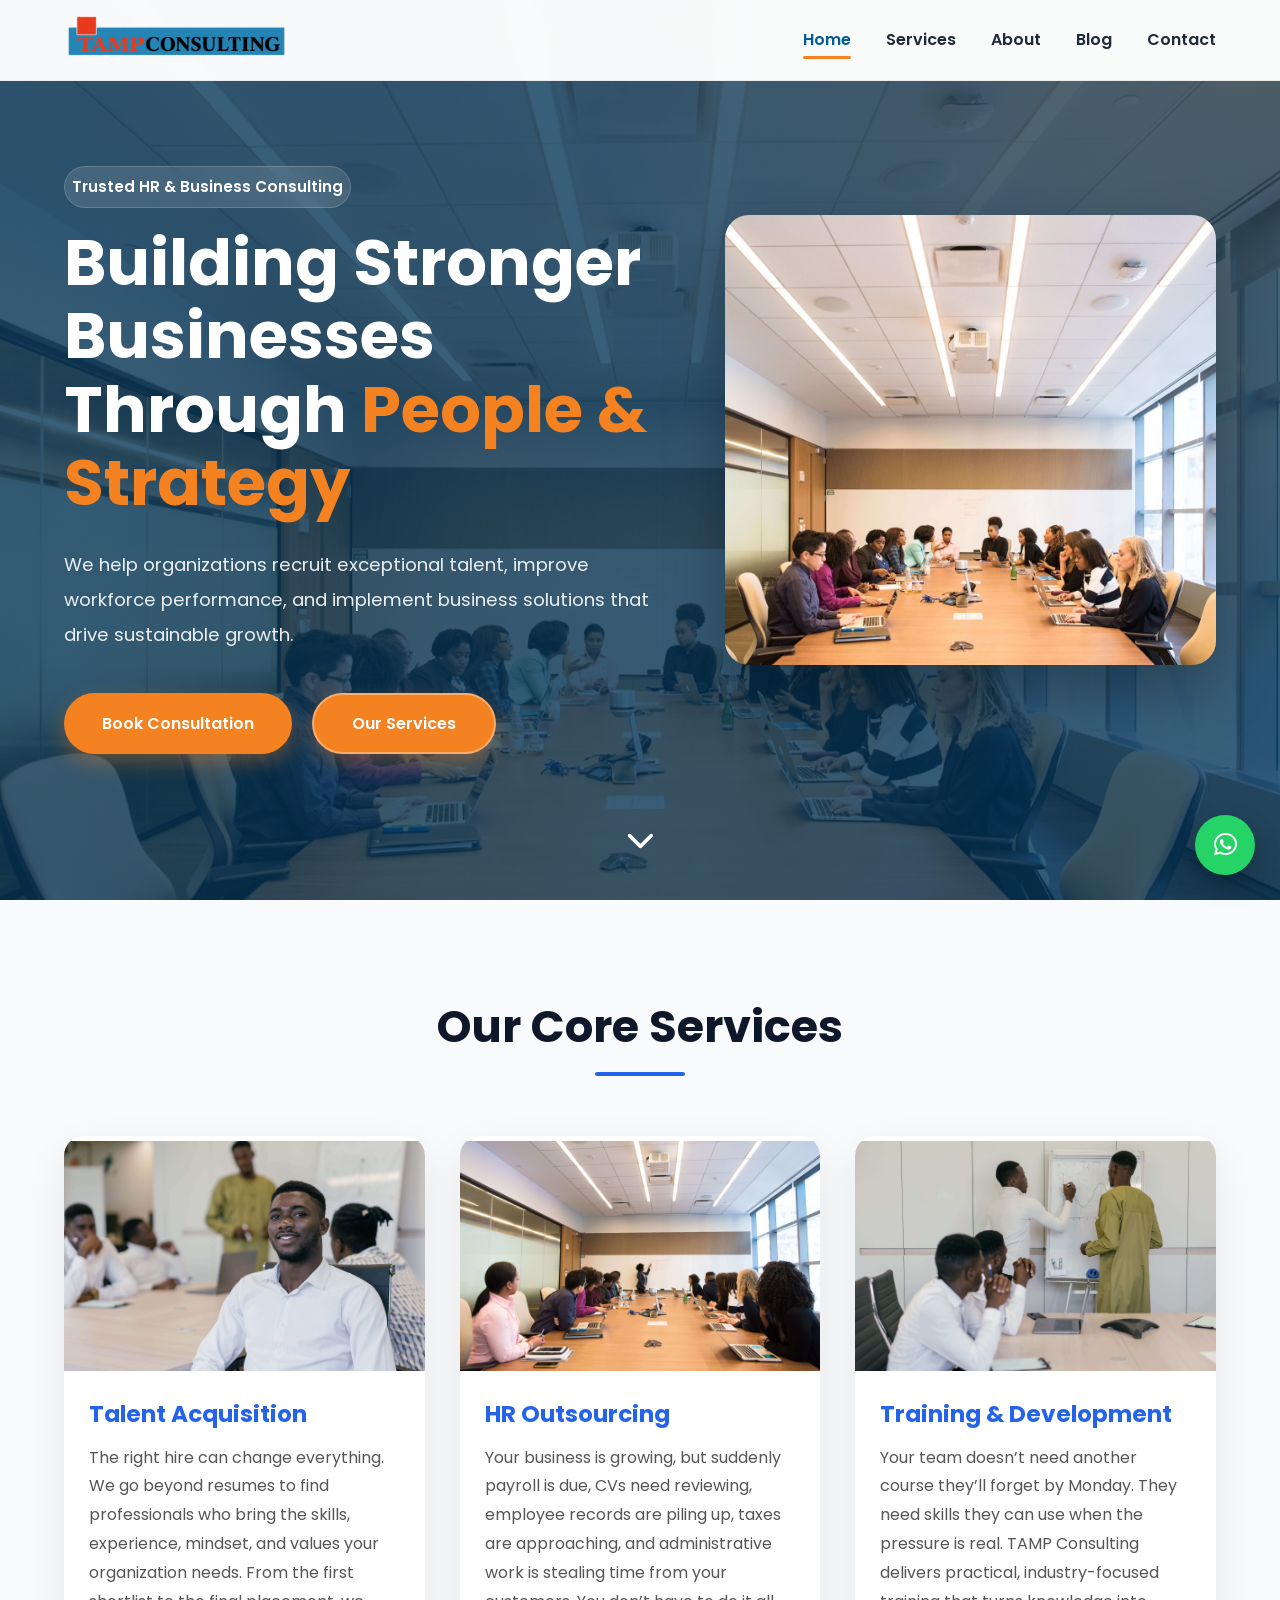
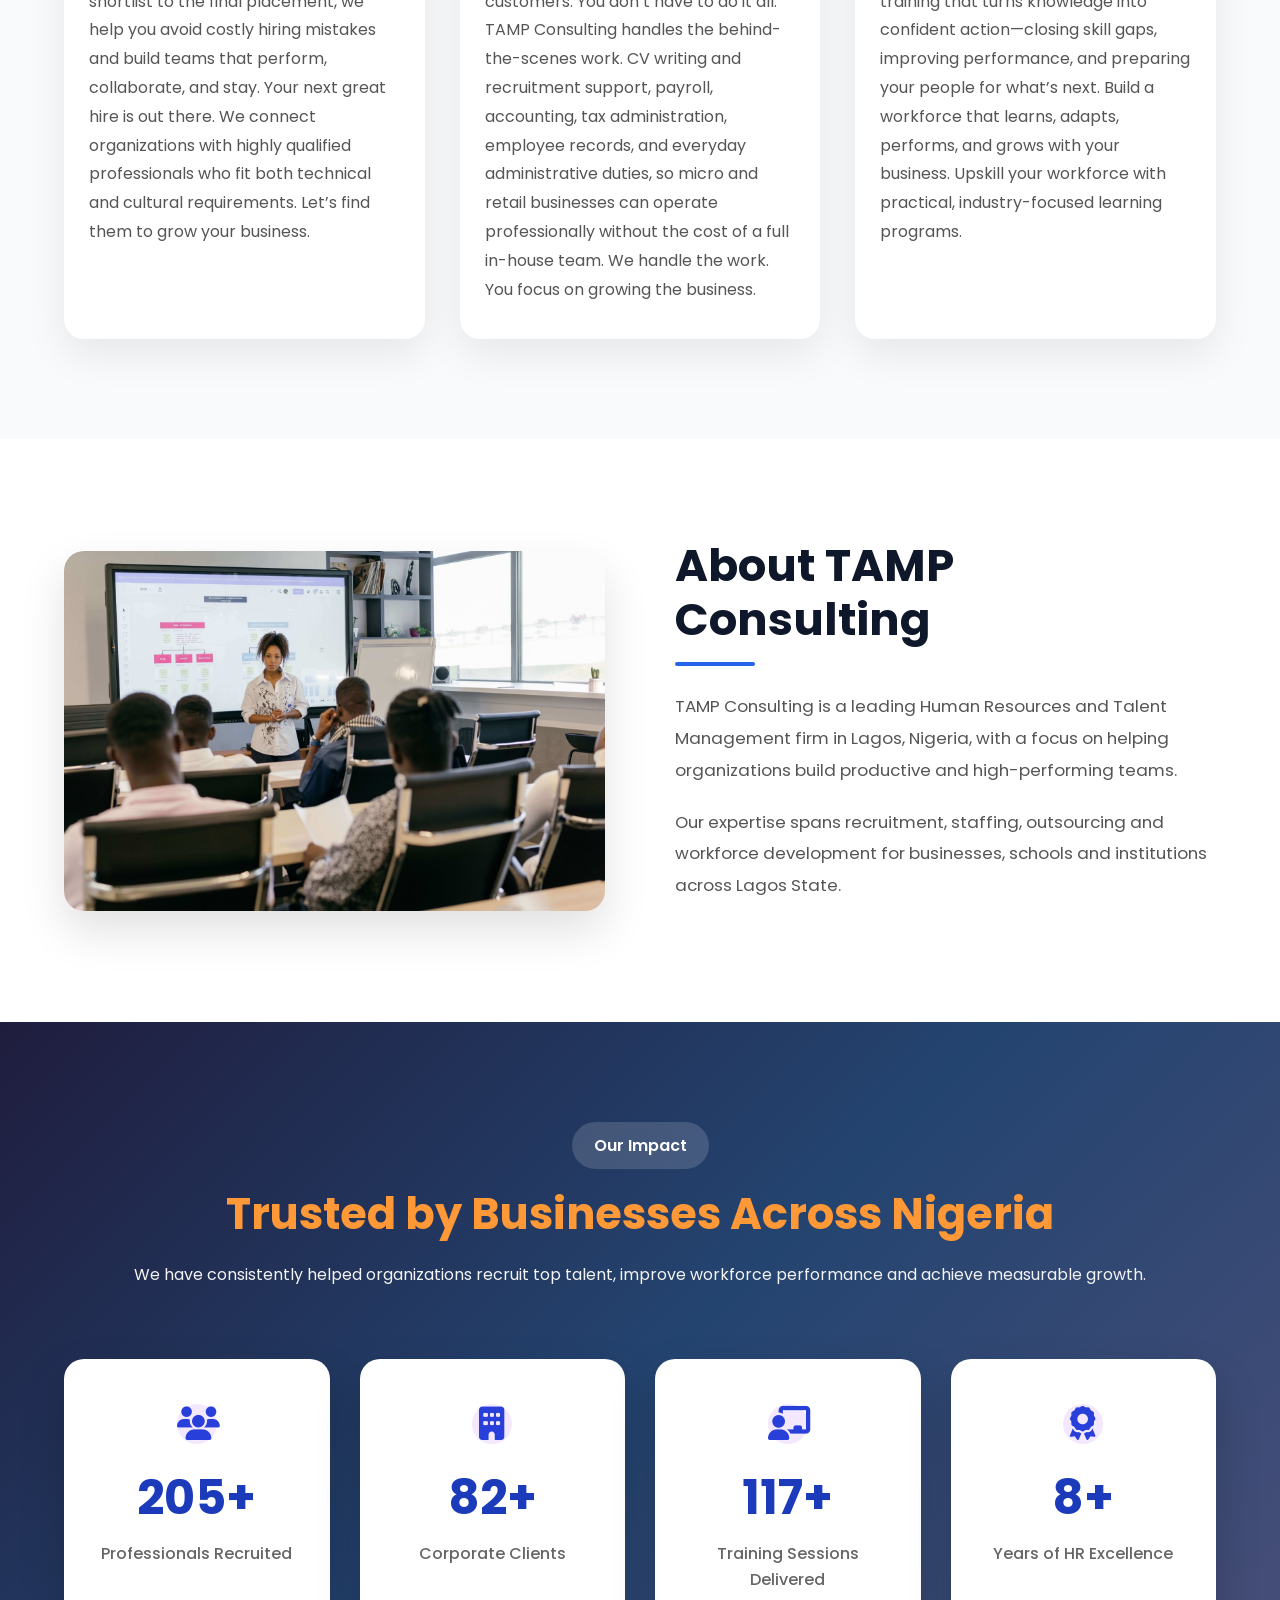
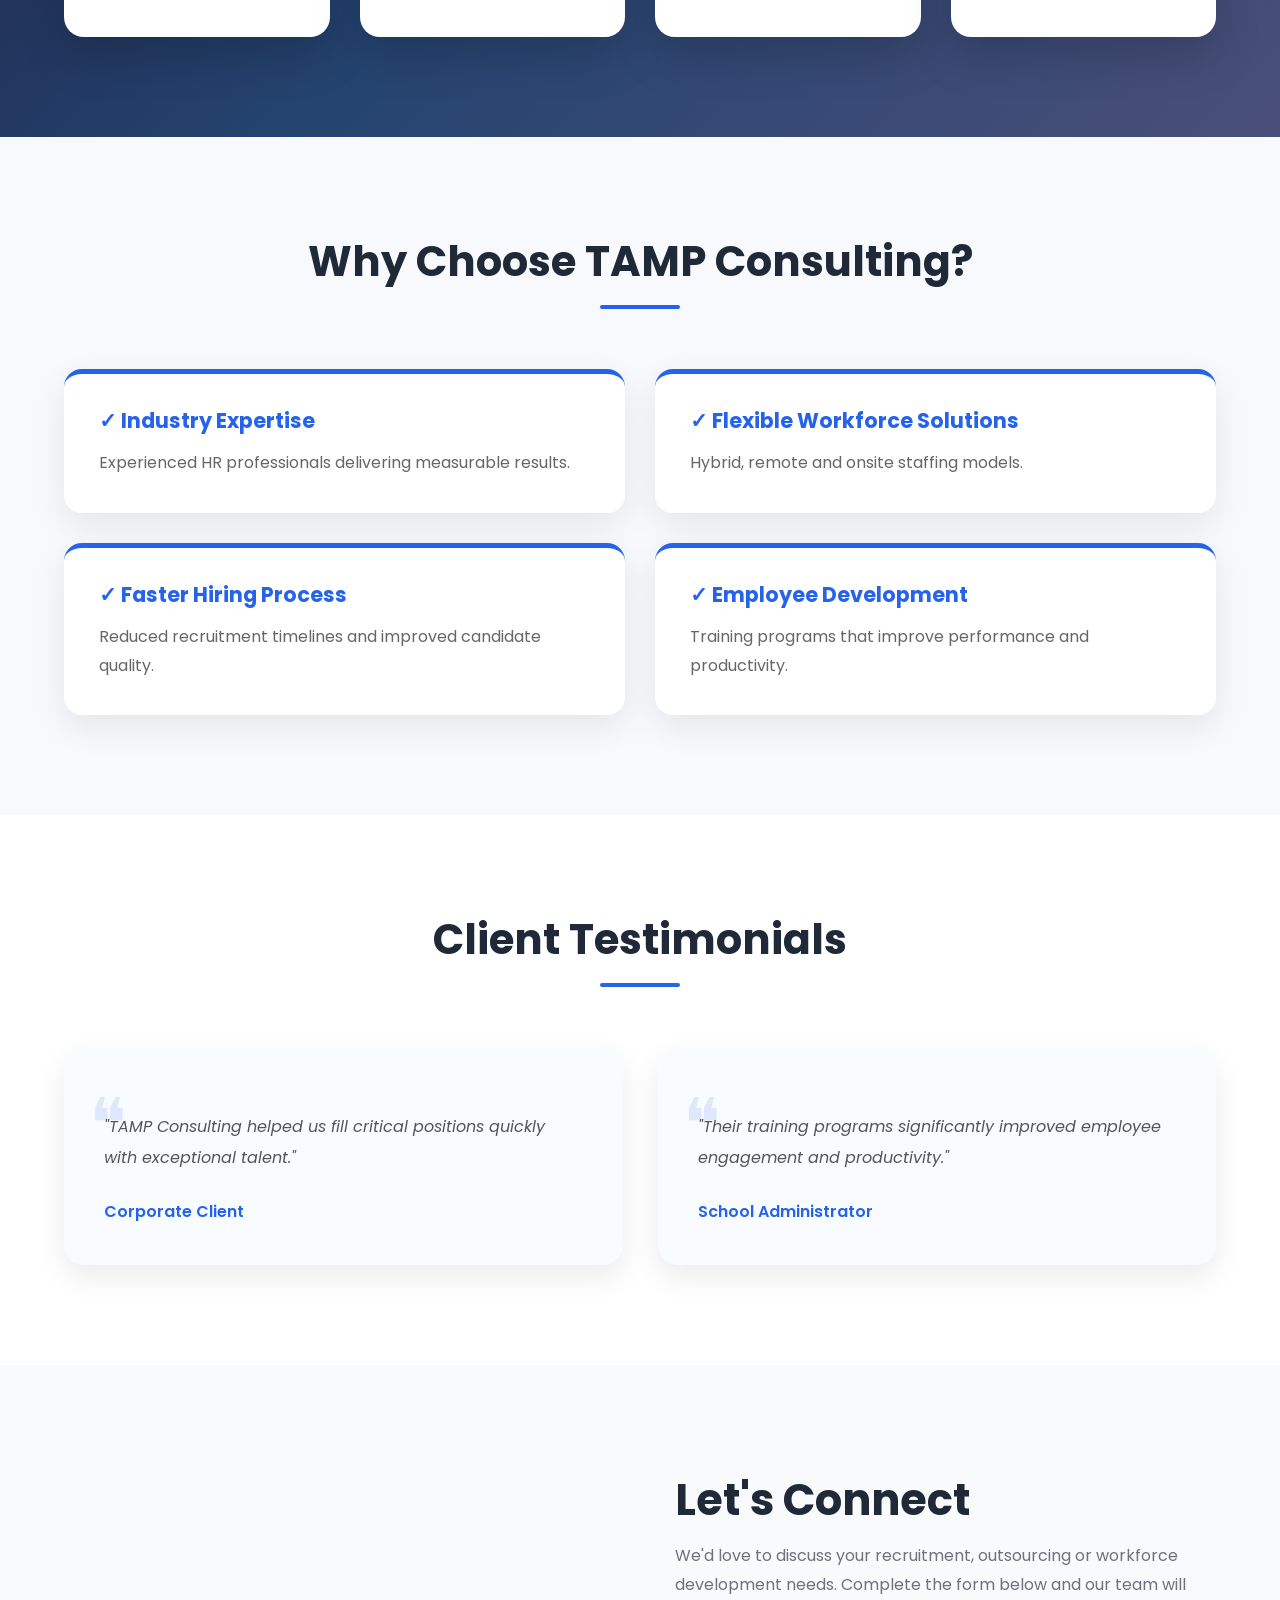
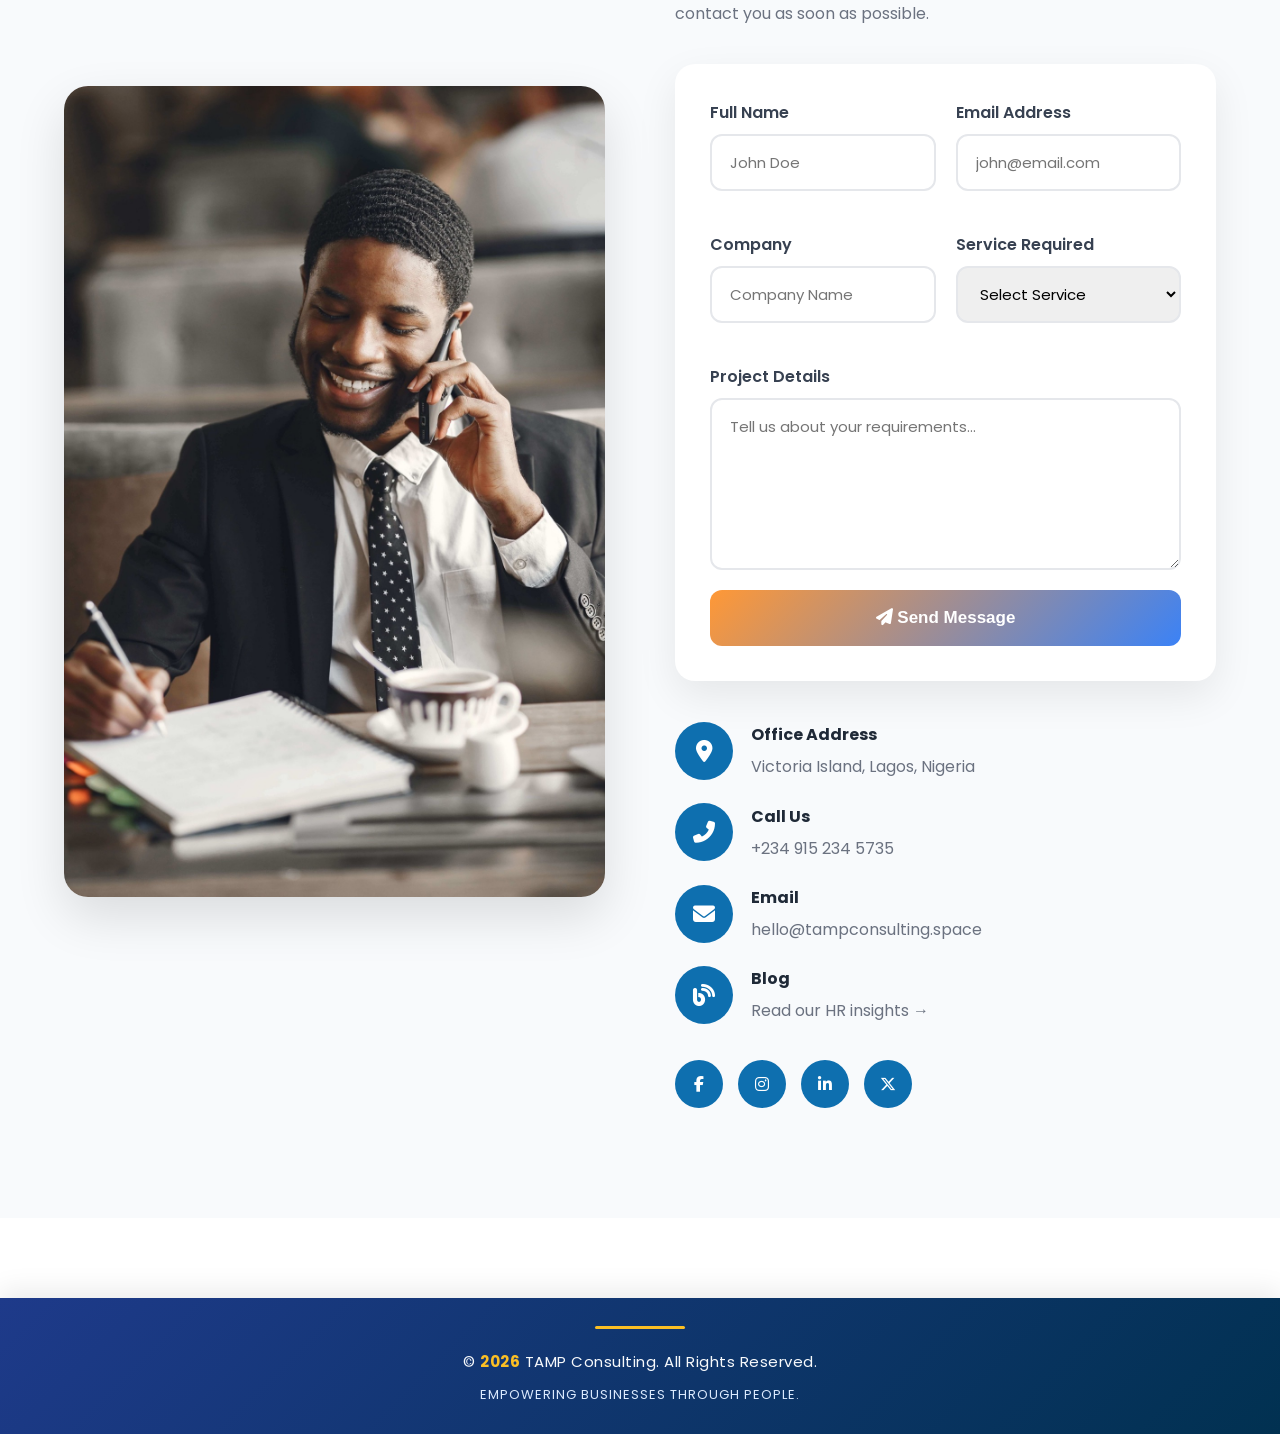
==== public/index.html @ 99672580 "security: isolate production assets" ====
<!DOCTYPE html>
<html lang="en">

<head>
<meta charset="UTF-8">
<meta name="viewport" content="width=device-width, initial-scale=1.0">


 <!-- Primary SEO -->
    <title>TAMP Consulting | Human Resource Development Company in Lagos</title>

    <meta name="description"
          content="TAMP Consulting is a human resource development company in Ikeja, victoria Island, Lagos, Nigeria, offering recruitment, outsourcing, learning, training and workforce development services.">

    <meta name="keywords"
          content="TAMP Consulting, human resources, human capital, recruitment in lagos, Nigeria, workforce training, staffing, personnel training, human resource business partner">

    <meta name="author" content="TAMP Consulting">

    <meta name="robots" content="index, follow">

    <!-- Open Graph -->
    <meta property="og:title"
          content="TAMP CONSULTING">

    <meta property="og:description"
          content="TAMP CONSULTING | Recruitment .Outsourcing .Training/Development">

    <meta property="og:image"
          content="https://tampconsulting.space/images/og-image.png">

    <meta property="og:type"
          content="website">

    <meta property="og:url"
          content="https://www.tampconsulting.space/">

    <meta property="og:locale"
          content="en_NG">

    <!-- Twitter -->
    <meta name="twitter:card"
          content="summary_large_image">

    <meta name="twitter:title"
          content="TAMP CONSULTING">

    <meta name="twitter:description"
          content="TAMP CONSULTING | Recruitment .Outsourcing .Training/Development">

    <meta name="twitter:image"
          content="images/og-image.png">


    <!-- ===========================
         Google Fonts
    ============================ -->

    <link rel="preconnect" href="https://fonts.googleapis.com">

    <link rel="preconnect" href="https://fonts.gstatic.com" crossorigin>

    <link href="https://fonts.googleapis.com/css2?family=Inter:wght@300;400;500;600;700&family=Poppins:wght@500;600;700;800&display=swap"
        rel="stylesheet">

 <!-- Theme Color -->
    <meta name="theme-color" content="#35b2e8">

    <!-- Canonical -->
    <link rel="canonical" href="https://www.tampconsulting.space/">

    <link

rel="manifest"

href="site.webmanifest">

    <!-- Favicon -->
<link rel="icon" type="image/png" sizes="32x32" href="images/favicon-32.png">
<link rel="icon" type="image/png" sizes="16x16" href="images/favicon-16.png">
<link rel="apple-touch-icon" sizes="180x180" href="images/apple-touch-icon.png">

<link rel="stylesheet"
href="https://cdnjs.cloudflare.com/ajax/libs/font-awesome/6.7.2/css/all.min.css">

<link rel="stylesheet" href="css/hero.css">
<link rel="stylesheet" href="css/about.css">
<link rel="stylesheet" href="css/services.css">
<link rel="stylesheet" href="css/stats.css">
<link rel="stylesheet" href="css/why.css">
<link rel="stylesheet" href="css/whatsaap.css">
<link rel="stylesheet" href="css/contact.css">
<link rel="stylesheet" href="css/footer.css">
<link rel="stylesheet" href="css/navbar.css">
<link rel="stylesheet" href="css/header.css">
<link rel="stylesheet" href="css/style.css">
<link rel="stylesheet" href="css/testimonials.css">



<style>
  .logo a { display:inline-flex; align-items:center; }
  .logo a img { width:225px; height:76px; max-width:100%; object-fit:contain; object-position:center; display:block; }
  @media (max-width:760px) { .logo a img { width:190px; height:64px; } }
</style>
</head>

<body>

<!-- HEADER -->
<header>

    <div class="container nav">

        <div class="logo">
            <a href="/">
                <img src="images/logo.png" alt="TAMP Consulting logo">
           </a>
        
        </div>

        <ul class="nav-links" id="primary-navigation">

            <li><a href="#home" class="active">Home</a></li>

            <li><a href="#services">Services</a></li>

            <li><a href="#about">About</a></li>

           <li><a href="blog.html">Blog</a></li>

            <li><a href="#contact">Contact</a></li>

            

        </ul>

       <button
    class="menu-toggle"
    type="button"
    aria-label="Open navigation menu"
    aria-expanded="false"
    aria-controls="primary-navigation">

    <i class="fas fa-bars"></i>

</button>

    </div>

</header>

<!-- HERO -->
<section class="hero" id="home">

    <div class="hero-container">

        <div class="hero-content">

            <span class="hero-tag">
                Trusted HR & Business Consulting
            </span>

            <h1>

                Building Stronger Businesses Through
                <span>People & Strategy</span>

            </h1>

            <p>

                We help organizations recruit exceptional talent,
                improve workforce performance, and implement business
                solutions that drive sustainable growth.

            </p>

            <div class="hero-buttons">

                <a href="#contact" class="btn hero-primary">

                    Book Consultation

                </a>

                <a href="#services" class="btn hero-secondary">

                    Our Services

                </a>

            </div>

        </div>

        <div class="hero-image">

           <img src="images/hero.jpg"
     width="600"
     height="450"
     alt="Business Consulting"
     loading="eager"
     fetchpriority="high"
     decoding="async">
        </div>

    </div>

    <div class="hero-scroll">

        <i class="fas fa-chevron-down"></i>

    </div>

</section>


<!-- SERVICES -->
<section class="services" id="services">

    <div class="container">

        <h2>Our Core Services</h2>

        <div class="service-grid">

            <div class="card">
                <img src="images/recruitment.jpg" 
                        width="600"
                        height="450"
                        alt=""
                        loading="lazy"
                        decoding="async">
                <h3>Talent Acquisition</h3>
                <p>
                    The right hire can change everything. We go beyond resumes 
                    to find professionals who bring the skills, experience, mindset, 
                    and values your organization needs. From the first shortlist to the 
                    final placement, we help you avoid costly hiring mistakes and 
                    build teams that perform, collaborate, and stay. Your next great hire 
                    is out there. We connect organizations with highly qualified professionals who fit both
                    technical and cultural requirements. Let’s find them to grow your business. 
                </p>
            </div>

            <div class="card">
                <img src="images/outsourcing.jpg"
                        width="600"
                        height="450"
                        alt=""
                        loading="lazy"
                        decoding="async">
                <h3>HR Outsourcing</h3>
                <p>
                    Your business is growing, but suddenly payroll is due, 
                    CVs need reviewing, employee records are piling up, 
                    taxes are approaching, and administrative work is stealing time 
                    from your customers. You don’t have to do it all.
                    
                    <br> TAMP Consulting handles the behind-the-scenes work.
                    CV writing and recruitment support, payroll, accounting, tax administration,
                    employee records, and everyday administrative duties, 
                    so micro and retail businesses can operate professionally 
                    without the cost of a full in-house team. We handle the work. 
                    You focus on growing the business. </br>
                </p>
            </div>

            <div class="card">
                <img src="images/training.jpg"
                          width="600"
                          height="450"
                          alt=""
                          loading="lazy"
                          decoding="async">
                <h3>Training & Development</h3>
                <p>
                    Your team doesn’t need another course they’ll forget by Monday. 
                    They need skills they can use when the pressure is real. 
                    TAMP Consulting delivers practical, industry-focused training 
                    that turns knowledge into confident action—closing skill gaps, 
                    improving performance, and preparing your people for what’s next. 
                    Build a workforce that learns, adapts, performs, and grows with your business.
                    Upskill your workforce with practical, industry-focused learning programs.
                </p>
            </div>

        </div>

    </div>

</section>

<!-- ABOUT -->
<section class="about" id="about">

    <div class="container about-grid">

        <div>
            <img src="images/about.jpg"
                 alt=""
                 loading="lazy"
                 decoding="async">
        </div>

        <div>

            <h2>About TAMP Consulting</h2>

            <p>
                
                TAMP Consulting is a leading Human Resources
                and Talent Management firm in Lagos, Nigeria, 
                with a focus on helping organizations build productive
                and high-performing teams.
            </p>

            <p>
                Our expertise spans recruitment, staffing,
                outsourcing and workforce development for
                businesses, schools and institutions across Lagos State.
            </p>

        </div>

    </div>

</section>


<!-- ==========================
        STATISTICS
========================== -->
<section class="stats" id="stats">

    <div class="container">

        <div class="section-heading">

            <span class="section-tag">
                Our Impact
            </span>

            <h2>
                Trusted by Businesses Across Nigeria
            </h2>

            <p>
                We have consistently helped organizations
                recruit top talent, improve workforce
                performance and achieve measurable growth.
            </p>

        </div>

        <div class="stats-grid">

            <div class="stat-card">

                <i class="fas fa-users"></i>

                <h2>
                    <span class="counter" data-target="500">0</span>+
                </h2>

                <p>Professionals Recruited</p>

            </div>

            <div class="stat-card">

                <i class="fas fa-building"></i>

                <h2>
                    <span class="counter" data-target="120">0</span>+
                </h2>

                <p>Corporate Clients</p>

            </div>

            <div class="stat-card">

                <i class="fas fa-chalkboard-teacher"></i>

                <h2>
                    <span class="counter" data-target="250">0</span>+
                </h2>

                <p>Training Sessions Delivered</p>

            </div>

            <div class="stat-card">

                <i class="fas fa-award"></i>

                <h2>
                    <span class="counter" data-target="8">0</span>+
                </h2>

                <p>Years of HR Excellence</p>

            </div>

        </div>

    </div>

</section>

<!-- WHY CHOOSE US -->
<section class="features">

    <div class="container">

        <h2>Why Choose TAMP Consulting?</h2>

        <div class="feature-grid">

            <div>
                <h3>✓ Industry Expertise</h3>
                <p>Experienced HR professionals delivering measurable results.</p>
            </div>

            <div>
                <h3>✓ Flexible Workforce Solutions</h3>
                <p>Hybrid, remote and onsite staffing models.</p>
            </div>

            <div>
                <h3>✓ Faster Hiring Process</h3>
                <p>Reduced recruitment timelines and improved candidate quality.</p>
            </div>

            <div>
                <h3>✓ Employee Development</h3>
                <p>Training programs that improve performance and productivity.</p>
            </div>

        </div>

    </div>

</section>

<!-- TESTIMONIALS -->
<section class="testimonials">

    <div class="container">

        <h2>Client Testimonials</h2>

        <div class="testimonial-grid">

            <div class="testimonial">
                <p>
                    "TAMP Consulting helped us fill critical
                    positions quickly with exceptional talent."
                </p>
                <strong>Corporate Client</strong>
            </div>

            <div class="testimonial">
                <p>
                    "Their training programs significantly improved
                    employee engagement and productivity."
                </p>
                <strong>School Administrator</strong>
            </div>

        </div>

    </div>

</section>
<!-- ==========================
     CONTACT SECTION
=========================== -->
<section class="contact" id="contact">

    <div class="container contact-grid">

        <!-- Left Image -->
        <div class="contact-image">
            <img src="images/contact.jpg"
                    alt="Contact TAMP Consulting"
                    loading="lazy"
                    decoding="async">
        </div>

        <!-- Right Column -->
        <div class="contact-content">

            <h2>Let's Connect</h2>

            <p class="contact-intro">
                We'd love to discuss your recruitment, outsourcing or workforce
                development needs. Complete the form below and our team will
                contact you as soon as possible.
            </p>

            <!-- Contact Form -->
            <div class="contact-form">

                <form id="form"
                      action="https://api.web3forms.com/submit"
                      method="POST">

                    <!-- Web3Forms Access Key -->
                    <input
                        type="hidden"
                        name="access_key"
                        value="d3d05467-2c96-496f-b85d-31e59aa114d7">

                    <input
                        type="hidden"
                        name="subject"
                        value="New Website Enquiry - TAMP Consulting">

                    <input
                        type="hidden"
                        name="from_name"
                        value="TAMP Consulting Website">

                    <!-- Row 1 -->
                    <div class="form-row">

                        <div class="form-group">
                            <label>Full Name</label>

                            <input
                                type="text"
                                name="name"
                                placeholder="John Doe"
                                required>
                        </div>

                        <div class="form-group">
                            <label>Email Address</label>

                            <input
                                type="email"
                                name="email"
                                placeholder="john@email.com"
                                required>
                        </div>

                    </div>

                    <!-- Row 2 -->
                    <div class="form-row">

                        <div class="form-group">
                            <label>Company</label>

                            <input
                                type="text"
                                name="company"
                                placeholder="Company Name">
                        </div>

                        <div class="form-group">

                            <label>Service Required</label>

                            <select
                                name="service"
                                required>

                                <option value="">Select Service</option>

                                <option value="Recruitment">
                                    Recruitment
                                </option>

                                <option value="HR Outsourcing">
                                    HR Outsourcing
                                </option>

                                <option value="Training & Development">
                                    Training & Development
                                </option>

                            </select>

                        </div>

                    </div>

                    <!-- Message -->

                    <div class="form-group">

                        <label>Project Details</label>

                        <textarea
                            name="message"
                            rows="6"
                            placeholder="Tell us about your requirements..."
                            required></textarea>

                    </div>

                    <button
                        class="contact-btn"
                        type="submit">

                        <i class="fas fa-paper-plane"></i>

                        Send Message

                    </button>

                </form>

            </div>

            <!-- Contact Details -->

            <div class="contact-details">

                <div class="contact-item">

                    <div class="contact-icon">
                        <i class="fas fa-map-marker-alt"></i>
                    </div>

                    <div class="contact-text">

                        <h4>Office Address</h4>

                        <p>Victoria Island, Lagos, Nigeria</p>

                    </div>

                </div>

                <div class="contact-item">

                    <div class="contact-icon">
                        <i class="fas fa-phone-alt"></i>
                    </div>

                    <div class="contact-text">

                        <h4>Call Us</h4>

                        <a href="tel:+2349152345735">
                            +234 915 234 5735
                        </a>

                    </div>

                </div>

                <div class="contact-item">

                    <div class="contact-icon">
                        <i class="fas fa-envelope"></i>
                    </div>

                    <div class="contact-text">

                        <h4>Email</h4>

                        <a href="mailto:hello@tampconsulting.space">
                            hello@tampconsulting.space
                        </a>

                    </div>

                </div>

                 <div class="contact-item">
    <div class="contact-icon">
        <i class="fas fa-blog"></i>
    </div>

    <div class="contact-text">
        <h4>Blog</h4>

       <a href="blog.html">
            Read our HR insights →
        </a>
    </div>
</div>
                 

            <!-- Social Icons -->

            <div class="footer-social">

                <a href="https://facebook.com/tampconsulting"
                target="_blank"
                rel="noopener">
                    <i class="fab fa-facebook-f"></i></a>

               <a href="https://instagram.com/tamp_consults"
                target="_blank"
                rel="noopener">
                    <i class="fab fa-instagram"></i></a>

                <a href="https://linkedin.com/company/tampconsulting"
                target="_blank"
                rel="noopener">
                    <i class="fab fa-linkedin-in"></i></a>

                <a href="https://x.com/tampconsulting"
                target="_blank"
                rel="noopener">
                    <i class="fab fa-x-twitter"></i></a>


            </div>
        </div>
     </div>

</div>
    

</section>



<!--=========================================
        BACK TO TOP BUTTON
==========================================-->

<button
    id="backToTop"
    class="back-to-top"
    aria-label="Back to Top"
>

    <i class="fas fa-arrow-up"></i>

</button>


    <!--=========================================
        FLOATING WHATSAPP BUTTON
==========================================-->

<a
    href="https://wa.me/2349152345735?text=Hello%20TAMP%20Consulting,%20I'm%20interested%20in%20your%20services."
    class="whatsapp-float"
    target="_blank"
    aria-label="Chat with TAMP Consulting on WhatsApp"
>

    <span class="whatsapp-tooltip">

        Chat with us

    </span>

    <i class="fab fa-whatsapp"></i>

</a>
<footer>

    <div class="footer-divider"></div>

    <p>© <span id="currentYear"></span> TAMP Consulting. All Rights Reserved.</p>

    <small>
        Empowering Businesses Through People.
    </small>

</footer>

 <!-- ===========================
         JavaScript
    ============================ -->

    <script src="script.js"></script>

</body>
</html>
---- public/css/hero.css ----
/*====================================================
                    HERO SECTION
====================================================*/

.hero{

    position:relative;

    min-height:100vh;

    display:flex;

    align-items:center;

    justify-content:center;

    overflow:hidden;

    padding-top:80px;

    background:
        linear-gradient(
            rgba(0,50,85,.78),
            rgba(0,50,85,.78)
        ),
        url("../images/hero.jpg");

    background-size:cover;

    background-position:center;

    background-repeat:no-repeat;

}


/* Dark Overlay */

.hero::before{

    content:"";

    position:absolute;

    inset:0;

    background:
        radial-gradient(
            circle at top right,
            rgba(245,130,32,.18),
            transparent 45%
        );

}


/*====================================================
                HERO CONTAINER
====================================================*/

.hero-container{

    width:min(1200px,90%);

    margin:auto;

    display:grid;

    grid-template-columns:1.1fr .9fr;

    align-items:center;

    gap:60px;

    position:relative;

    z-index:2;

}


/*====================================================
                HERO CONTENT
====================================================*/

.hero-content{

    color:white;

}

.hero-tag{

    display:inline-flex;

    align-items:center;

    gap:10px;

    background:rgba(255,255,255,.12);

    border:1px solid rgba(255,255,255,.18);

    backdrop-filter:blur(10px);

    color:#ffffff;

    padding:7px;

    margin-top: 40px;

    border-radius:40px;

    font-size:.95rem;

    font-weight:600;

    margin-bottom:18px;

}


.hero h1{

    font-size:4rem;

    line-height:1.15;

    color:white;

    margin-bottom:28px;

}


.hero h1 span{

    color:var(--secondary);

}


.hero p{

    font-size:1.15rem;

    color:rgba(255,255,255,.90);

    max-width:620px;

    margin-bottom:40px;

    line-height:1.9;

}


/*====================================================
                HERO BUTTONS
====================================================*/

.hero-buttons{

    display:flex;

    gap:20px;

    flex-wrap:wrap;

}


.hero-primary{

    background:var(--secondary);

    color:white;

}


.hero-primary:hover{

    background:#ff9836;

}


.hero-secondary{

    background:transparent;

    color:white;

    border:2px solid rgba(255,255,255,.35);

}


.hero-secondary:hover{

    background:white;

    color:var(--primary);

}


/*====================================================
                HERO IMAGE
====================================================*/

.hero-image{

    display:flex;

    justify-content:center;

    align-items:center;

}


.hero-image img{

    width:100%;

    max-width:560px;

    aspect-ratio:4 / 3;

    object-fit:cover;

    object-position:center;

    border-radius:24px;

    box-shadow:
        0 25px 60px rgba(0,0,0,.30);

    animation:heroFloat 5s ease-in-out infinite;
}


/*====================================================
                SCROLL INDICATOR
====================================================*/

.hero-scroll{

    position:absolute;

    left:50%;

    bottom:35px;

    transform:translateX(-50%);

    color:white;

    font-size:1.8rem;

    animation:scrollBounce 2s infinite;

}


/*====================================================
                ANIMATIONS
====================================================*/

@keyframes heroFloat{

    0%{

        transform:translateY(0);

    }

    50%{

        transform:translateY(-12px);

    }

    100%{

        transform:translateY(0);

    }

}


@keyframes scrollBounce{

    0%,100%{

        transform:translate(-50%,0);

    }

    50%{

        transform:translate(-50%,10px);

    }

}

/*====================================================
                TABLET
====================================================*/

@media(max-width:992px){

.hero-container{

    grid-template-columns:1fr;

    text-align:center;

}

.hero p{

    margin-inline:auto;

}

.hero-buttons{

    justify-content:center;

}

.hero-image{

    margin-top:40px;

}

.hero h1{

    font-size:3rem;

}

}


/*====================================================
                MOBILE
====================================================*/

@media(max-width:768px){

.hero{

    min-height:90vh;

}

.hero h1{

    font-size:2.3rem;

}

.hero p{

    font-size:1rem;

}

.hero-tag{

    font-size:.85rem;

}

.hero-buttons{

    flex-direction:column;

}

.hero-buttons .btn{

    width:100%;

    justify-content:center;

}

/* MOBILE HERO IMAGE */
    .hero-image{
        width:100%;
        overflow:hidden;
        margin-top:30px;
    }

    .hero-image img{
        width:100%;
        height:auto;
        max-width:none;
        aspect-ratio:auto;
        object-fit:contain;
        object-position:center;
    }
}
---- public/css/about.css ----
/*=========================================
            ABOUT SECTION
=========================================*/

.about{
    padding:100px 0;
    background:#ffffff;
}

.about-grid{

    width:90%;
    max-width:1200px;
    margin:auto;

    display:grid;
    grid-template-columns:1fr 1fr;
    gap:70px;
    align-items:center;

}

/*=========================================
            IMAGE
=========================================*/

.about-grid img{

    width:100%;
    border-radius:20px;

    display:block;

    box-shadow:0 20px 45px rgba(0,0,0,.12);

    transition:.4s ease;

}

.about-grid img:hover{

    transform:scale(1.03);

}

/*=========================================
            TEXT
=========================================*/

.about-grid h2{

    font-size:2.8rem;

    color:#0F172A;

    margin-bottom:25px;

    position:relative;

    line-height:1.2;

}

.about-grid h2::after{

    content:"";

    width:80px;

    height:4px;

    background:#2563EB;

    display:block;

    margin-top:15px;

    border-radius:20px;

}

.about-grid p{

    font-size:1.05rem;

    color:#555;

    line-height:1.9;

    margin-bottom:20px;

}

/*=========================================
            RESPONSIVE
=========================================*/

@media(max-width:900px){

.about-grid{

    grid-template-columns:1fr;

    gap:50px;

    text-align:center;

}

.about-grid h2{

    font-size:2.2rem;

}

.about-grid h2::after{

    margin:15px auto 0;

}

}
---- public/css/services.css ----
/*=========================================
            SERVICES SECTION
=========================================*/

.services{

    padding:100px 0;

    background:#F8FAFC;

}

.services .container{

    width:90%;

    max-width:1200px;

    margin:auto;

}

.services h2{

    text-align:center;

    font-size:2.8rem;

    color:#0F172A;

    margin-bottom:60px;

    position:relative;

}

.services h2::after{

    content:"";

    width:90px;

    height:4px;

    background:#2563EB;

    display:block;

    margin:18px auto 0;

    border-radius:30px;

}

/*=========================================
            GRID
=========================================*/

.service-grid{

    display:grid;

    grid-template-columns:repeat(3,1fr);

    gap:35px;

}

/*=========================================
            CARD
=========================================*/

.card{

    background:#fff;

    border-radius:20px;

    overflow:hidden;

    text-align:left;

    box-shadow:0 15px 40px rgba(0,0,0,.08);

    transition:all .35s ease;

    font-size: .98rem;

}

.card:hover{

    transform:translateY(-12px);

    box-shadow:0 25px 55px rgba(0,0,0,.15);

}

/*=========================================
            IMAGE
=========================================*/

.card img{

    width:100%;

    height:230px;

    object-fit:cover;

    transition:.45s;

}

.card:hover img{

    transform:scale(1.08);

}

/*=========================================
            CONTENT
=========================================*/

.card h3{

    font-size:1.45rem;

    color:#2563EB;

    margin:30px 25px 15px;

}

.card p{

    color:#555;

    line-height:1.8;

    padding:0 25px 35px;

    font-size:1rem;

}

/*=========================================
            HOVER ACCENT
=========================================*/

.card::before{

    content:"";

    display:block;

    width:100%;

    height:5px;

    background:#2563EB;

    transform:scaleX(0);

    transition:.35s;

    transform-origin:left;

}

.card:hover::before{

    transform:scaleX(1);

}

/*=========================================
            RESPONSIVE
=========================================*/

@media(max-width:992px){

.service-grid{

grid-template-columns:repeat(2,1fr);

}

}

@media(max-width:768px){

.services{

padding:80px 0;

}

.services h2{

font-size:2.2rem;

margin-bottom:45px;

}

.service-grid{

grid-template-columns:1fr;

gap:30px;

}

.card img{

height:220px;

}

}
---- public/css/stats.css ----
/*=====================================
        STATISTICS
======================================*/

.stats{

    padding:100px 0;

    background:linear-gradient(
        135deg,
        #1f1d3e,
        #244470,
        #4a4f79
    );

}

.stats .section-heading{

    text-align:center;

    color:#ffffff;

    margin-bottom:70px;

}

.stats .section-tag{

    display:inline-block;

    padding:10px 22px;

    background:rgba(255,255,255,.15);

    border-radius:40px;

    font-weight:600;

    color:#fff;

    margin-bottom:20px;

}

.stats h2{

    font-size:2.7rem;

    margin-bottom:20px;

    color:#ff9836;

}

.stats p{

    color:#f3f3f3;

}

.stats-grid{

    display:grid;

    grid-template-columns:repeat(4,1fr);

    gap:30px;

}

.stat-card{

    background:white;

    padding:45px 30px;

    border-radius:20px;

    text-align:center;

    transition:.35s;

    box-shadow:0 20px 45px rgba(0,0,0,.18);

}

.stat-card:hover{

    transform:translateY(-10px);

}

.stat-card i{

    width:40px;

    height:40px;

    line-height:40px;

    border-radius:50%;

    background:#f3e8ff;

    color:#2840d9;

    font-size:34px;

    margin-bottom:25px;

    transition:.35s;

}

.stat-card:hover i{

    background:#533faf;

    color:white;

    transform:rotate(8deg);

}

.stat-card h2{

    font-size:3rem;

    color:#1b3bbb;

    margin-bottom:15px;

    font-weight:700;

}

.stat-card p{

    color:#666;

    font-weight:500;

    line-height:1.6;

}

/* Mobile */

@media(max-width:1000px){

.stats-grid{

grid-template-columns:repeat(2,1fr);

}

}

@media(max-width:650px){

.stats-grid{

grid-template-columns:1fr;

}

.stats h2{

font-size:2rem;

}

}
---- public/css/why.css ----
/*=====================================
        WHY CHOOSE US
=====================================*/

.features{
    padding:100px 0;
    background:#f8f9fc;
}

.features h2{
    text-align:center;
    font-size:2.6rem;
    color:#1f2937;
    margin-bottom:60px;
    position:relative;
}

.features h2::after{
    content:"";
    width:80px;
    height:4px;
    background:#2563eb;
    display:block;
    margin:18px auto 0;
    border-radius:30px;
}

.feature-grid{

    display:grid;
    grid-template-columns:repeat(2,1fr);
    gap:30px;

}

.feature-grid div{

    background:#ffffff;
    padding:35px;
    border-radius:18px;

    box-shadow:0 12px 35px rgba(0,0,0,.08);

    transition:.35s ease;

    border-top:5px solid #2563eb;

}

.feature-grid div:hover{

    transform:translateY(-10px);

    box-shadow:0 18px 40px rgba(37,99,235,.18);

}

.feature-grid h3{

    color:#2563eb;
    font-size:1.3rem;
    margin-bottom:15px;

}

.feature-grid p{

    color:#666;
    line-height:1.8;

}

@media(max-width:768px){

.feature-grid{

grid-template-columns:1fr;

}

.features h2{

font-size:2rem;

}

}
---- public/css/whatsaap.css ----
/* ===========================
   Floating Buttons
=========================== */

.back-to-top,
.whatsapp-float{
    position:fixed;
    width:60px;
    height:60px;
    border-radius:50%;
    display:flex;
    justify-content:center;
    align-items:center;
    text-decoration:none;
    color:#fff;
    font-size:26px;
    box-shadow:0 10px 25px rgba(0,0,0,.25);
    transition:.3s;
    z-index:9999;
}

/* Back To Top */

.back-to-top{
    right:25px;
    bottom:100px;
    border:none;
    cursor:pointer;
    background:#005B96;
    opacity:0;
    visibility:hidden;
}

.back-to-top.show{
    opacity:1;
    visibility:visible;
}

.back-to-top:hover{
    background:#F58220;
    transform:translateY(-5px);
}

/* WhatsApp */

.whatsapp-float{
    right:25px;
    bottom:25px;
    background:#25D366;
}

.whatsapp-float:hover{
    transform:translateY(-5px) scale(1.05);
}

/* Tooltip */

.whatsapp-tooltip{
    position:absolute;
    right:75px;
    background:#111;
    color:#fff;
    padding:8px 14px;
    border-radius:25px;
    font-size:14px;
    white-space:nowrap;
    opacity:0;
    visibility:hidden;
    transition:.3s;
}

.whatsapp-float:hover .whatsapp-tooltip{
    opacity:1;
    visibility:visible;
}
---- public/css/contact.css ----
/*=====================================
        CONTACT SECTION
=====================================*/

.contact{
    padding:110px 0;
    background:#f8fafc;
}

.contact-grid{
    display:grid;
    grid-template-columns:1fr 1fr;
    gap:70px;
    align-items:center;
}

/* IMAGE */

.contact-image img{
    width:100%;
    border-radius:24px;
    box-shadow:0 20px 50px rgba(0,0,0,.12);
}

/* TEXT */

.contact-content h2{
    font-size:2.7rem;
    color:#1f2937;
    margin-bottom:15px;
}

.contact-intro{
    color:#6b7280;
    line-height:1.8;
    margin-bottom:35px;
}

/* FORM */

.contact-form{
    background:#fff;
    padding:35px;
    border-radius:20px;
    box-shadow:0 15px 40px rgba(0,0,0,.08);
}

.form-row{
    display:grid;
    grid-template-columns:1fr 1fr;
    gap:20px;
    margin-bottom:20px;
}

.form-group{
    display:flex;
    flex-direction:column;
    margin-bottom:20px;
}

.form-group label{
    font-weight:600;
    margin-bottom:8px;
    color:#374151;
}

.form-group input,
.form-group textarea,
.form-group select{

    width:100%;
    padding:15px 18px;
    border:2px solid #e5e7eb;
    border-radius:12px;
    font-size:15px;
    transition:.3s;
    font-family:inherit;
}

.form-group textarea{
    resize:vertical;
}

.form-group input:focus,
.form-group textarea:focus,
.form-group select:focus{

    outline:none;
    border-color:#2563eb;
    box-shadow:0 0 0 4px rgba(37,99,235,.10);
}

/* BUTTON */

.contact-btn{

    width:100%;
    padding:18px;
    border:none;
    border-radius:12px;
    background:linear-gradient(135deg,#ff9836,#3b82f6);
    color:#fff;
    font-size:17px;
    font-weight:600;
    cursor:pointer;
    transition:.35s;
}

.contact-btn:hover{

    transform:translateY(-4px);
    box-shadow:0 18px 35px rgba(37,99,235,.30);
}

/* CONTACT DETAILS */

.contact-details{

    margin-top:40px;
}

.contact-item{

    display:flex;
    align-items:center;
    gap:18px;
    margin-bottom:22px;
}

.contact-icon{

    width:58px;
    height:58px;
    background:#0e6faf;
    color:#fff;
    border-radius:50%;
    display:flex;
    justify-content:center;
    align-items:center;
    font-size:22px;
    transition:.35s;
}

.contact-item:hover .contact-icon{

    transform:rotate(10deg) scale(1.08);
    background:#1d4ed8;
}

.contact-text h4{

    margin-bottom:5px;
    color:#1f2937;
}

.contact-text p,
.contact-text a{

    color:#6b7280;
    text-decoration:none;
}

.contact-text a:hover{

    color:#2563eb;
}

/* SOCIAL */

.footer-social{

    display:flex;
    gap:15px;
    margin-top:35px;
}

.footer-social a{

    width:48px;
    height:48px;
    border-radius:50%;
    background:#0e6faf;
    color:#fff;
    display:flex;
    justify-content:center;
    align-items:center;
    transition:.35s;
}

.footer-social a:hover{

    background:#1d4ed8;
    transform:translateY(-6px);
    box-shadow:0 12px 25px rgba(37,99,235,.30);
}

/* MOBILE */

@media(max-width:900px){

.contact-grid{

    grid-template-columns:1fr;
}

.contact-image{

    order:1;
}

.contact-content{

    order:2;
}

.form-row{

    grid-template-columns:1fr;
}

.contact-content h2{

    text-align:center;
    font-size:2.2rem;
}

.contact-intro{

    text-align:center;
}

.footer-social{

    justify-content:center;
}
}
---- public/css/footer.css ----
/*=====================================
            FOOTER
=====================================*/

footer{

    background:linear-gradient(135deg,#1e3a8a,#013151);

    color:#ffffff;

    text-align:center;

    padding:28px 20px;

    margin-top:80px;

    box-shadow:0 -8px 25px rgba(0,0,0,.08);

}

footer p{

    margin:0;

    font-size:15px;

    letter-spacing:.5px;

    color:#f8fafc;

}

footer #currentYear{

    font-weight:700;

    color:#fbbf24;

}

/*=========================
        MOBILE
=========================*/

@media(max-width:768px){

footer{

    padding:22px 15px;

}

footer p{

    font-size:14px;

    line-height:1.8;

}

}

.footer-divider{

    width:90px;

    height:3px;

    background:#fbbf24;

    margin:0 auto 20px;

    border-radius:50px;

}

footer small{

    display:block;

    margin-top:10px;

    color:#dbeafe;

    font-size:13px;

    letter-spacing:1px;

    text-transform:uppercase;

}
---- public/css/navbar.css ----
/*====================================================
NAVIGATION
=====================================================*/

.nav {
    height: 80px;
    display: flex;
    align-items: center;
    justify-content: space-between;
}

/* Logo */

.logo {
    display: flex;
    align-items: center;
    gap: 12px;
}

.logo img {
    width: 55px;
}


/*====================================================
DESKTOP NAVIGATION
=====================================================*/

.nav-links {
    display: flex;
    align-items: center;
    gap: 35px;
    margin: 0;
    padding: 0;
    list-style: none;
}

.nav-links a {
    color: var(--dark);
    font-weight: 600;
    position: relative;
    transition: .3s;
    text-decoration: none;
}

/* Underline Animation */

.nav-links a::after {
    content: "";
    position: absolute;
    left: 0;
    bottom: -8px;
    width: 0;
    height: 3px;
    background: var(--secondary);
    border-radius: 20px;
    transition: .35s;
}

.nav-links a:hover {
    color: var(--primary);
}

.nav-links a:hover::after {
    width: 100%;
}

/* Active Link */

.nav-links a.active {
    color: var(--primary);
}

.nav-links a.active::after {
    width: 100%;
}


/*====================================================
HAMBURGER MENU
=====================================================*/

.menu-toggle {
    display: none;
    cursor: pointer;
    font-size: 1.7rem;
    color: var(--primary);
    z-index: 1100;
    width: 44px;
    height: 44px;
    align-items: center;
    justify-content: center;
}


/*====================================================
MOBILE NAVIGATION
=====================================================*/

@media (max-width: 768px) {

    .menu-toggle {
        display: flex;
    }

    .nav-links {
        position: absolute;

        top: 80px;
        left: 0;

        width: 100%;

        background: rgba(255, 255, 255, .98);
        backdrop-filter: blur(10px);

        display: none;

        flex-direction: column;
        align-items: stretch;

        gap: 0;

        padding: 15px 25px 25px;

        box-shadow: 0 12px 30px rgba(0, 0, 0, .10);

        border-top: 1px solid rgba(0, 0, 0, .05);

        z-index: 1050;
    }

    /* OPEN MENU */

    .nav-links.show {
        display: flex;
    }

    .nav-links li {
        width: 100%;
    }

    .nav-links a {
        display: block;
        width: 100%;

        padding: 15px 5px;

        font-size: 1rem;
    }

    /* Remove desktop underline animation on mobile */

    .nav-links a::after {
        display: none;
    }

    .nav-links a.active {
        color: var(--primary);
    }

}
---- public/css/header.css ----
/*====================================================
HEADER
=====================================================*/

header{

    position:fixed;

    top:0;
    left:0;

    width:100%;

    background:rgba(255,255,255,.97);

    backdrop-filter:blur(10px);

    z-index:1000;

    border-bottom:1px solid rgba(0,0,0,.05);

    transition:.35s;

}

header.scrolled{

    box-shadow:0 8px 25px rgba(0,0,0,.08);

}
---- public/css/style.css ----
/*====================================================
  TAMP CONSULTING
  GLOBAL STYLES
=====================================================*/

:root{

    /* Brand Colors */
    --primary:#005B96;
    --secondary:#F58220;

    /* Neutral Colors */
    --white:#ffffff;
    --light:#f7f9fc;
    --gray:#6b7280;
    --dark:#1f2937;
    --border:#e5e7eb;

    /* Effects */
    --shadow:0 10px 30px rgba(0,0,0,.08);
    --radius:12px;
    --transition:.35s ease;

}

/*==============================
RESET
==============================*/

*{
    margin:0;
    padding:0;
    box-sizing:border-box;
}

html{
    scroll-behavior:smooth;
    width:100%;
    max-width:100%;
    overflow-x:hidden;
}

body{
    width:100%;
    max-width:100%;
    margin:0;
    font-family:'Poppins',sans-serif;
    color:var(--dark);
    background:var(--white);
    overflow-x:hidden;
    line-height:1.7;
}

img{

    max-width:100%;
    display:block;

}

a{

    text-decoration:none;

}

ul{

    list-style:none;

}

/*==============================
CONTAINER
==============================*/

.container{

    width:min(1200px,90%);
    margin:auto;

}

section{

    padding:100px 0;

}

/*==============================
TYPOGRAPHY
==============================*/

h1,
h2,
h3{

    font-weight:700;
    line-height:1.2;

}

h1{

    font-size:3.5rem;

}

h2{

    font-size:2.5rem;
    color:var(--primary);

}

h3{

    font-size:1.3rem;

}

p{

    color:var(--gray);
    font-size:1rem;

}

/*==============================
BUTTON
==============================*/

.btn{

    display:inline-flex;
    align-items:center;
    justify-content:center;

    padding:15px 38px;

    background:var(--secondary);

    color:white;

    border-radius:50px;

    font-weight:600;

    transition:var(--transition);

    box-shadow:0 8px 20px rgba(245,130,32,.35);

}

.btn:hover{

    background:#ff9736;

    transform:translateY(-3px);

    box-shadow:0 14px 30px rgba(245,130,32,.45);

}
---- public/css/testimonials.css ----
/*=====================================
          TESTIMONIALS
=====================================*/

.testimonials{

    padding:100px 0;
    background:#ffffff;

}

.testimonials h2{

    text-align:center;
    font-size:2.6rem;
    color:#1f2937;
    margin-bottom:60px;
    position:relative;

}

.testimonials h2::after{

    content:"";

    width:80px;
    height:4px;

    background:#2563eb;

    display:block;

    margin:18px auto 0;

    border-radius:30px;

}

.testimonial-grid{

    display:grid;

    grid-template-columns:repeat(2,1fr);

    gap:35px;

}

.testimonial{

    background:#f8fbff;

    padding:40px;

    border-radius:20px;

    position:relative;

    box-shadow:0 12px 30px rgba(0,0,0,.08);

    transition:.35s ease;

}

.testimonial:hover{

    transform:translateY(-10px);

    box-shadow:0 18px 40px rgba(37,99,235,.15);

}

.testimonial::before{

    content:"❝";

    position:absolute;

    top:18px;

    left:25px;

    font-size:70px;

    color:#2563eb20;

    font-family:serif;

}

.testimonial p{

    margin-top:25px;

    margin-bottom:25px;

    line-height:1.9;

    color:#555;

    font-style:italic;

}

.testimonial strong{

    display:block;

    color:#2563eb;

    font-size:1rem;

    font-weight:600;

}

@media(max-width:768px){

.testimonial-grid{

grid-template-columns:1fr;

}

.testimonials h2{

font-size:2rem;

}

}
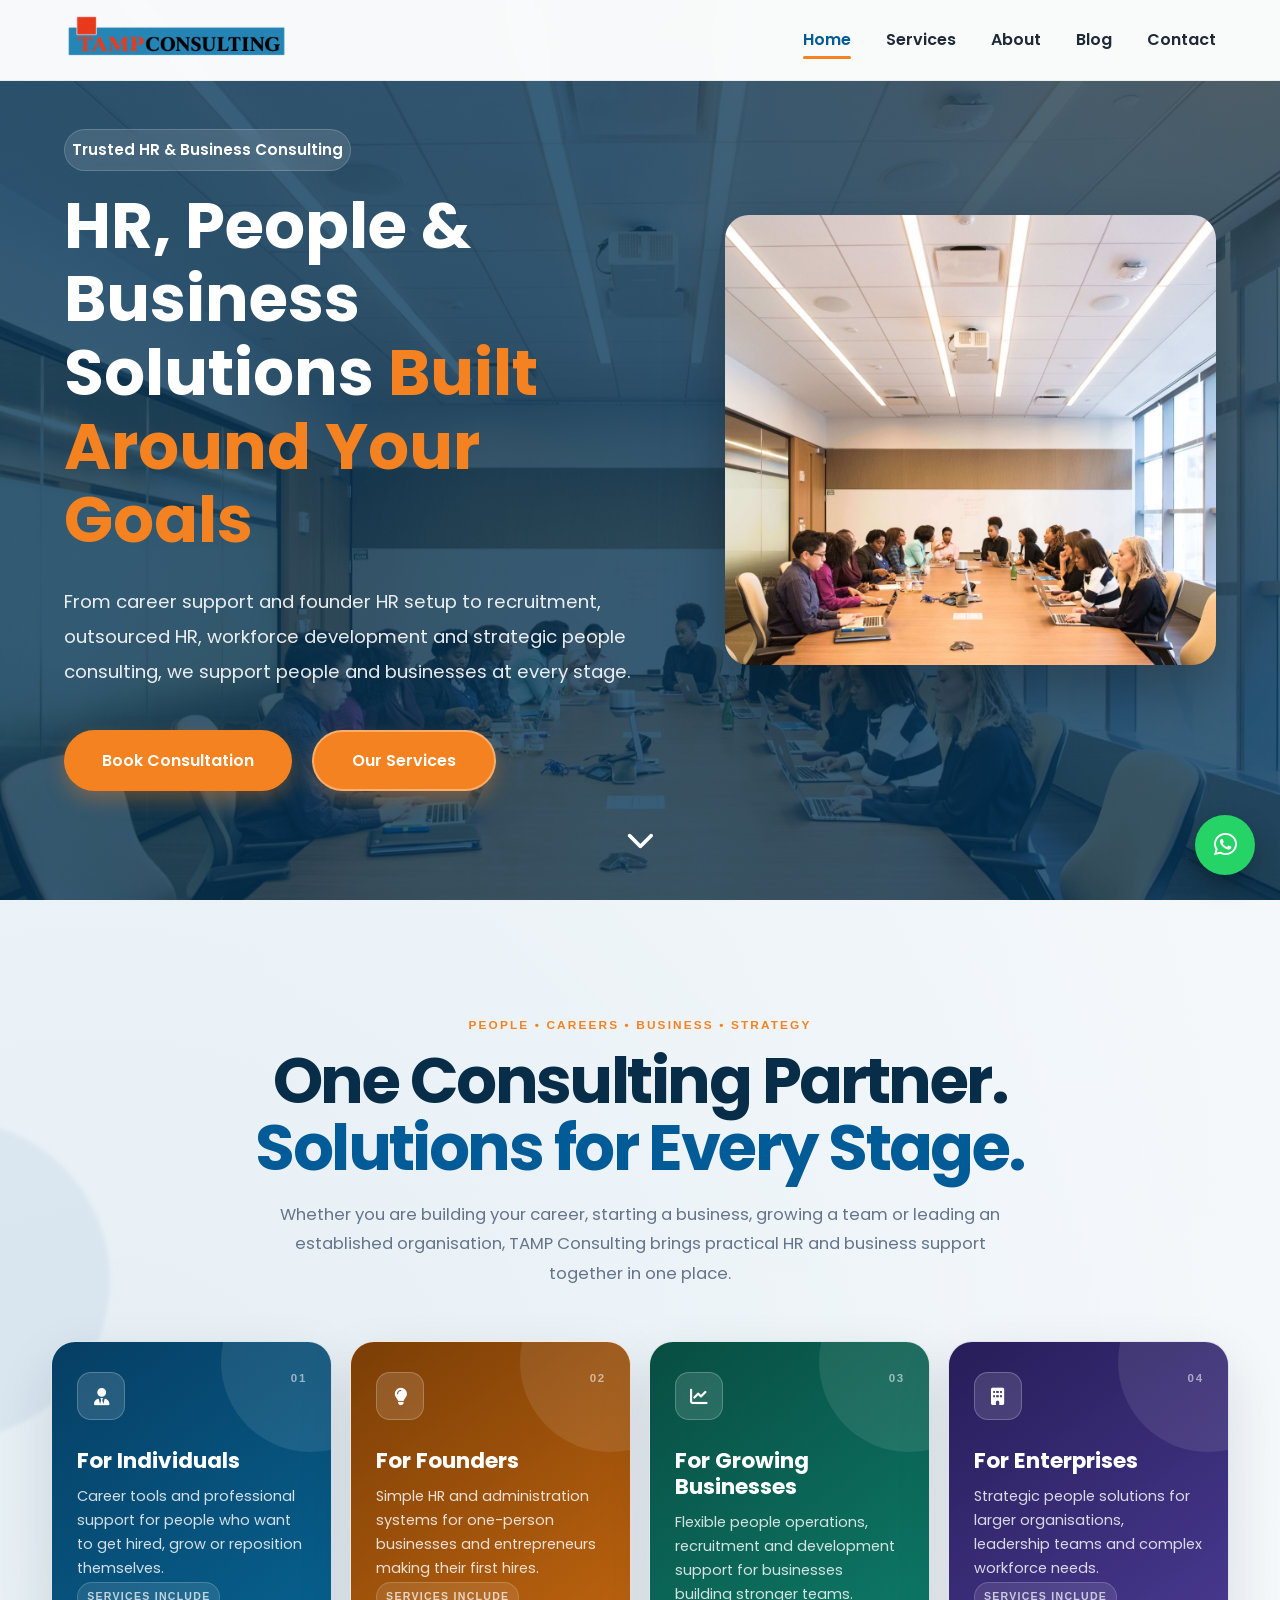
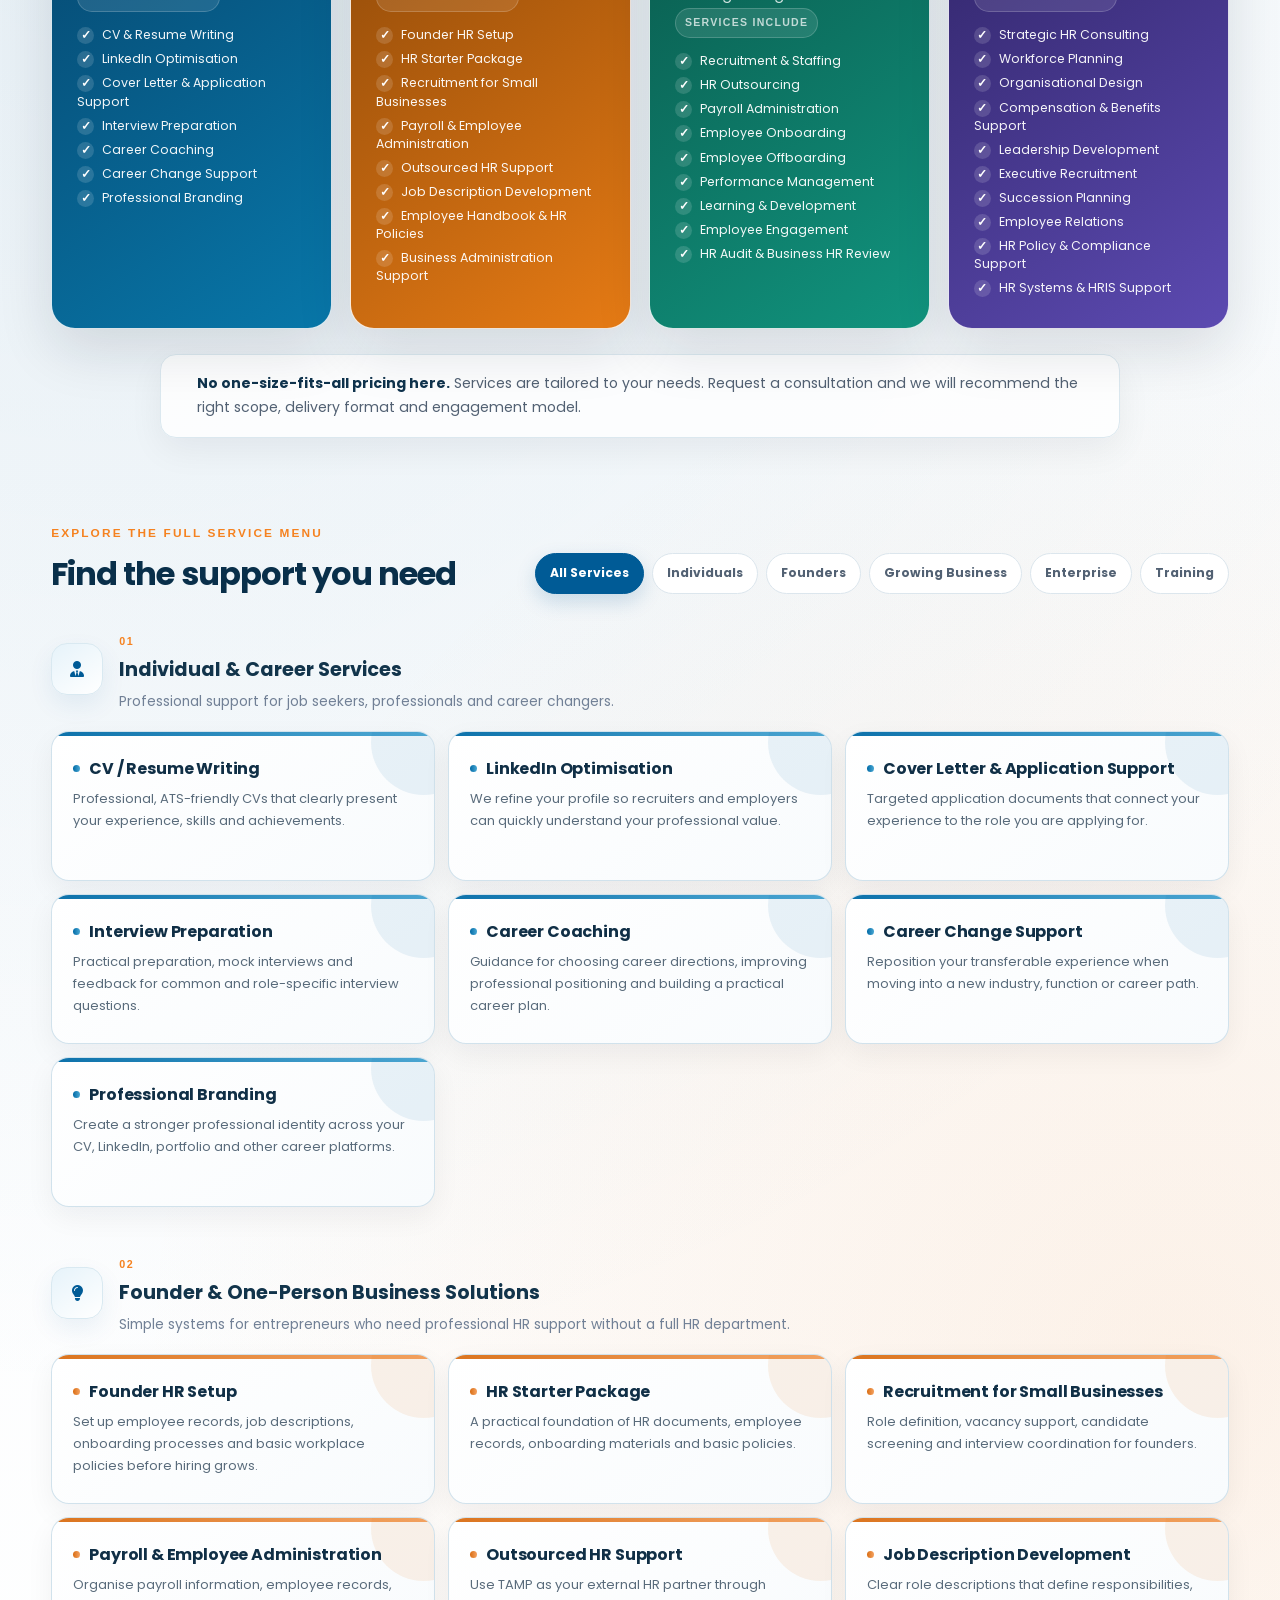
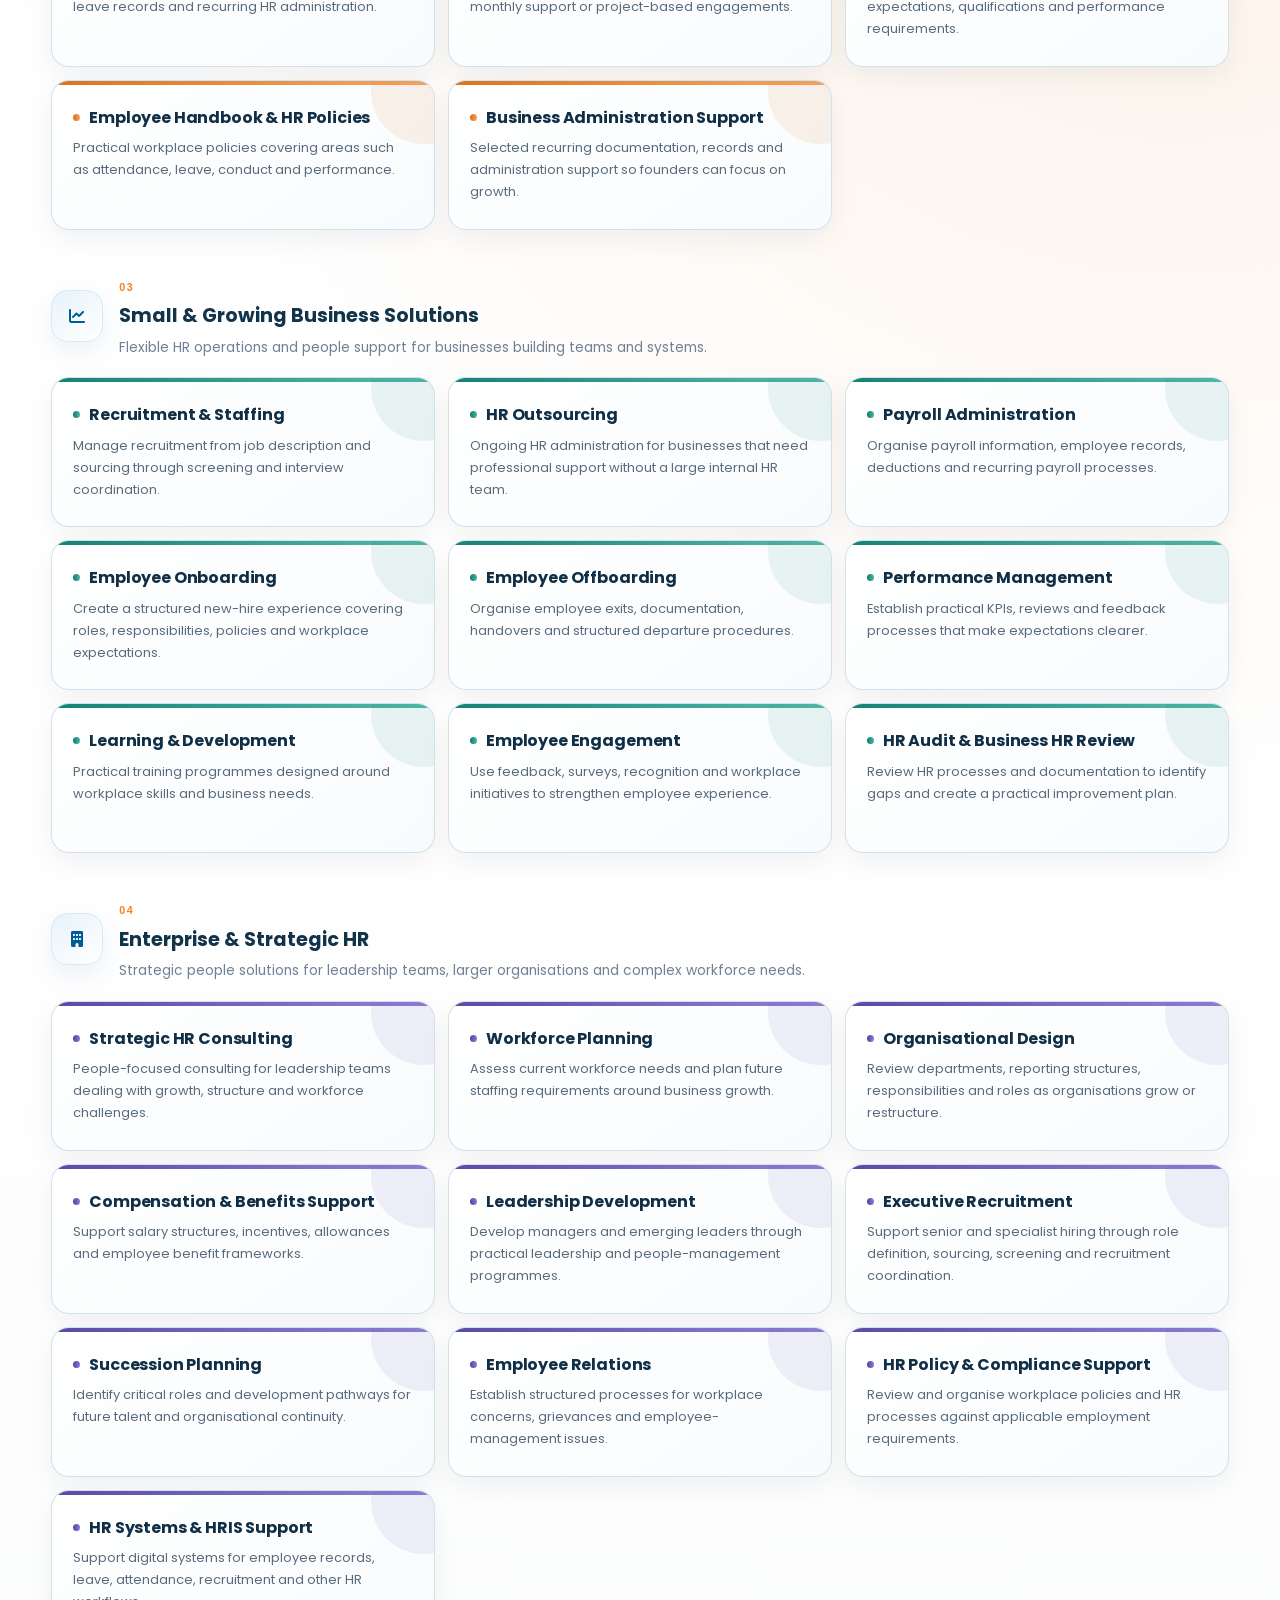
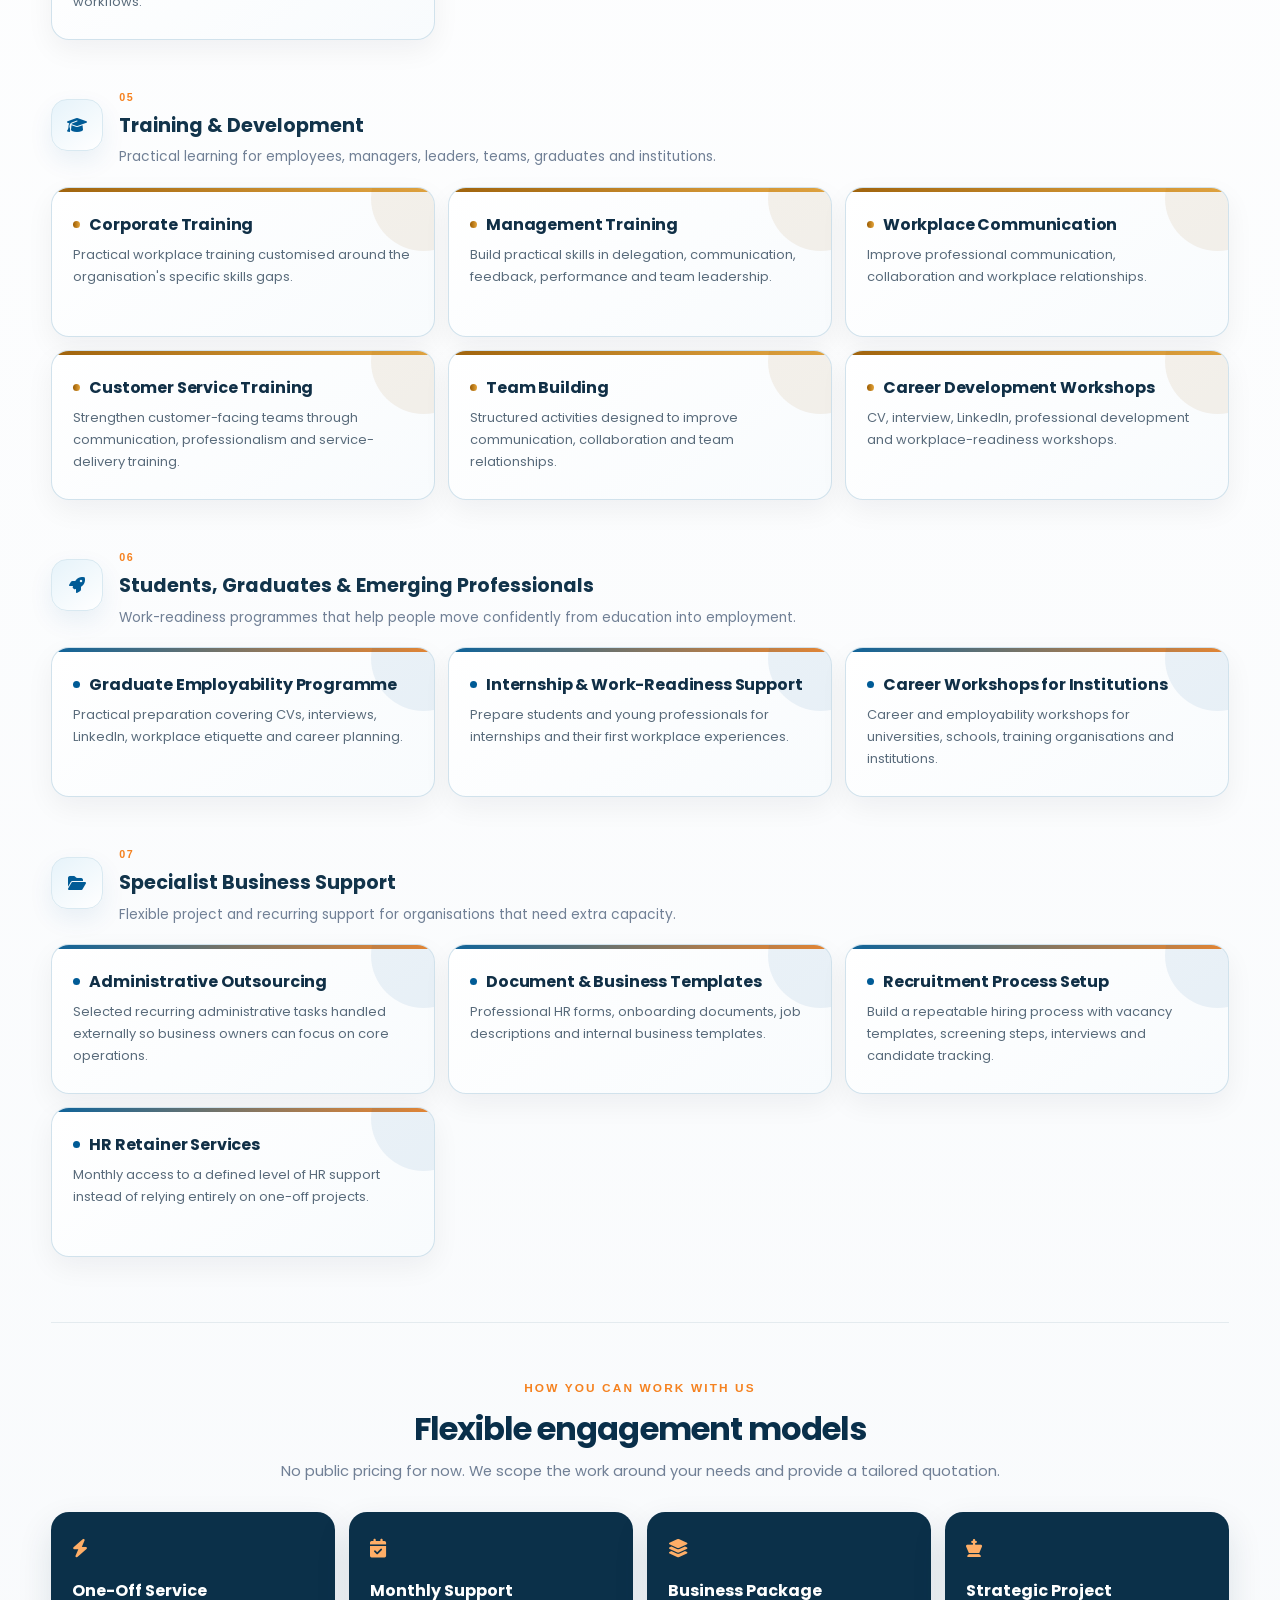
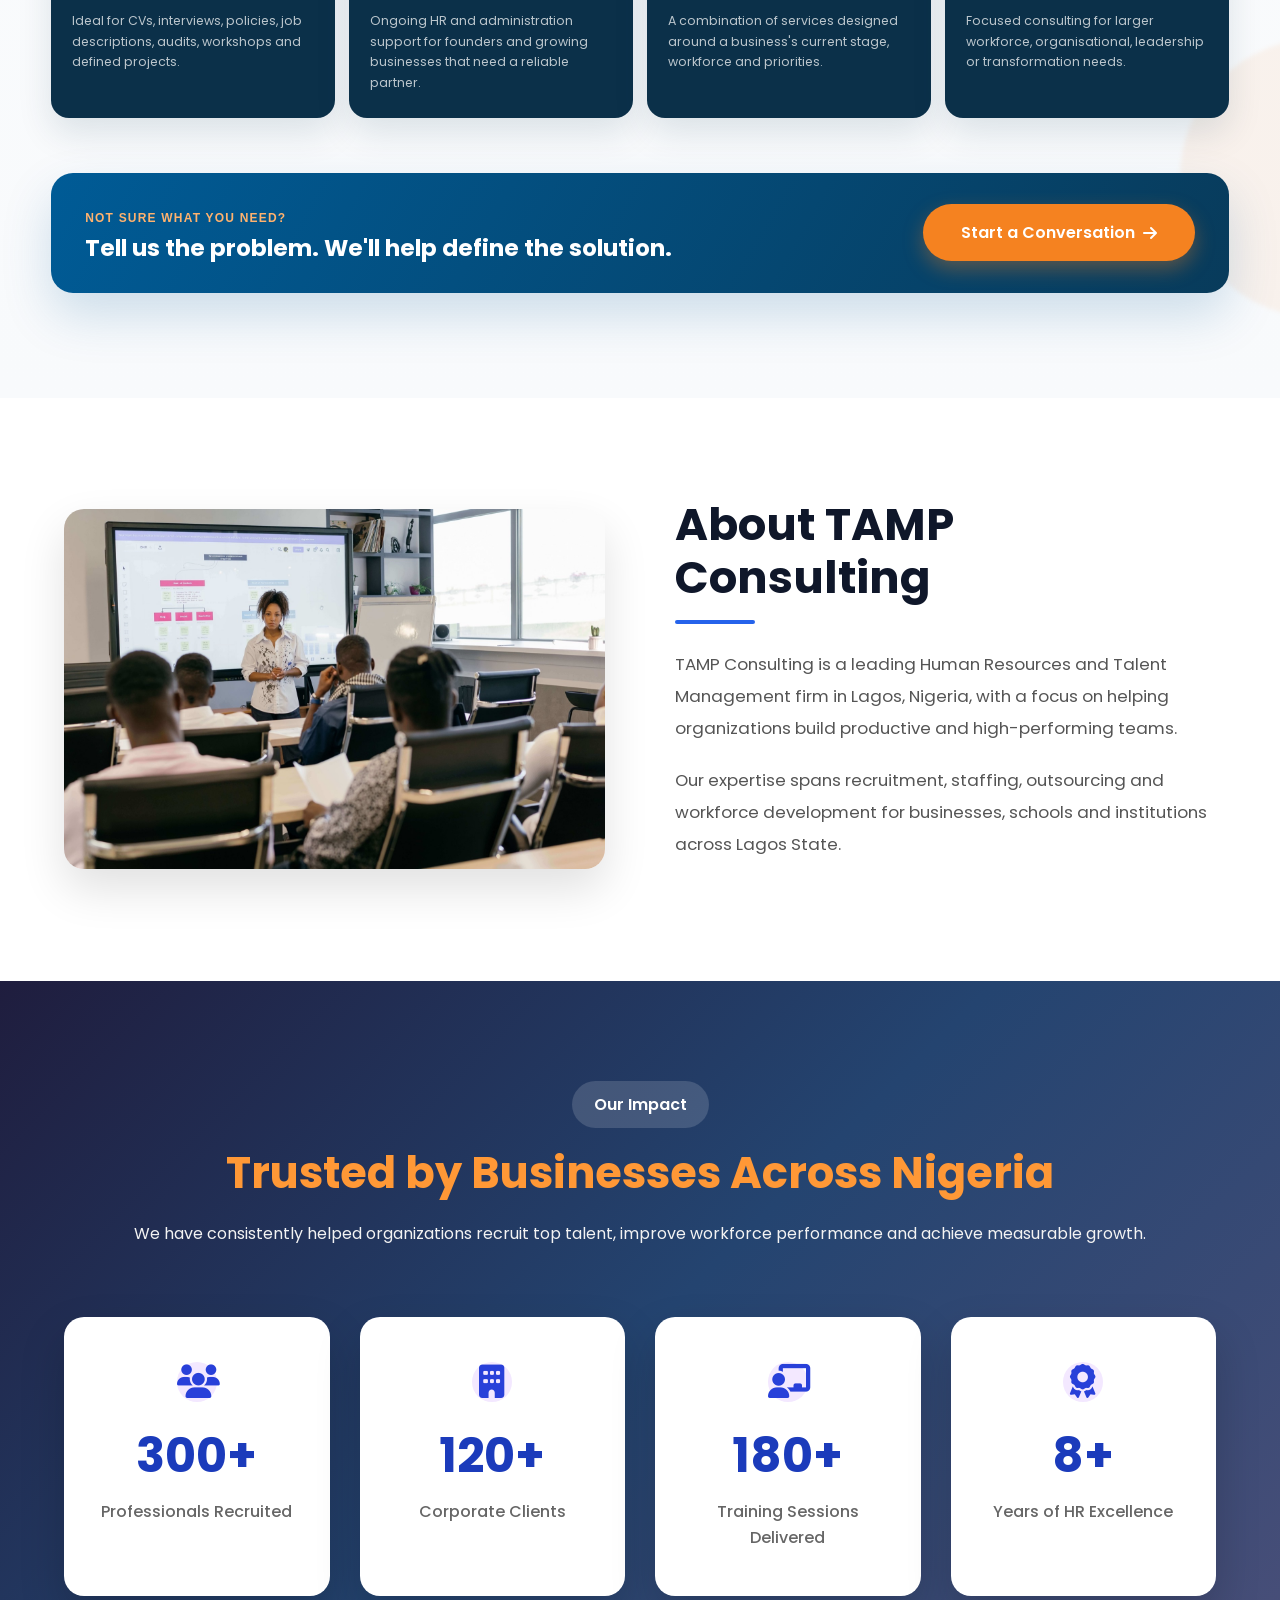
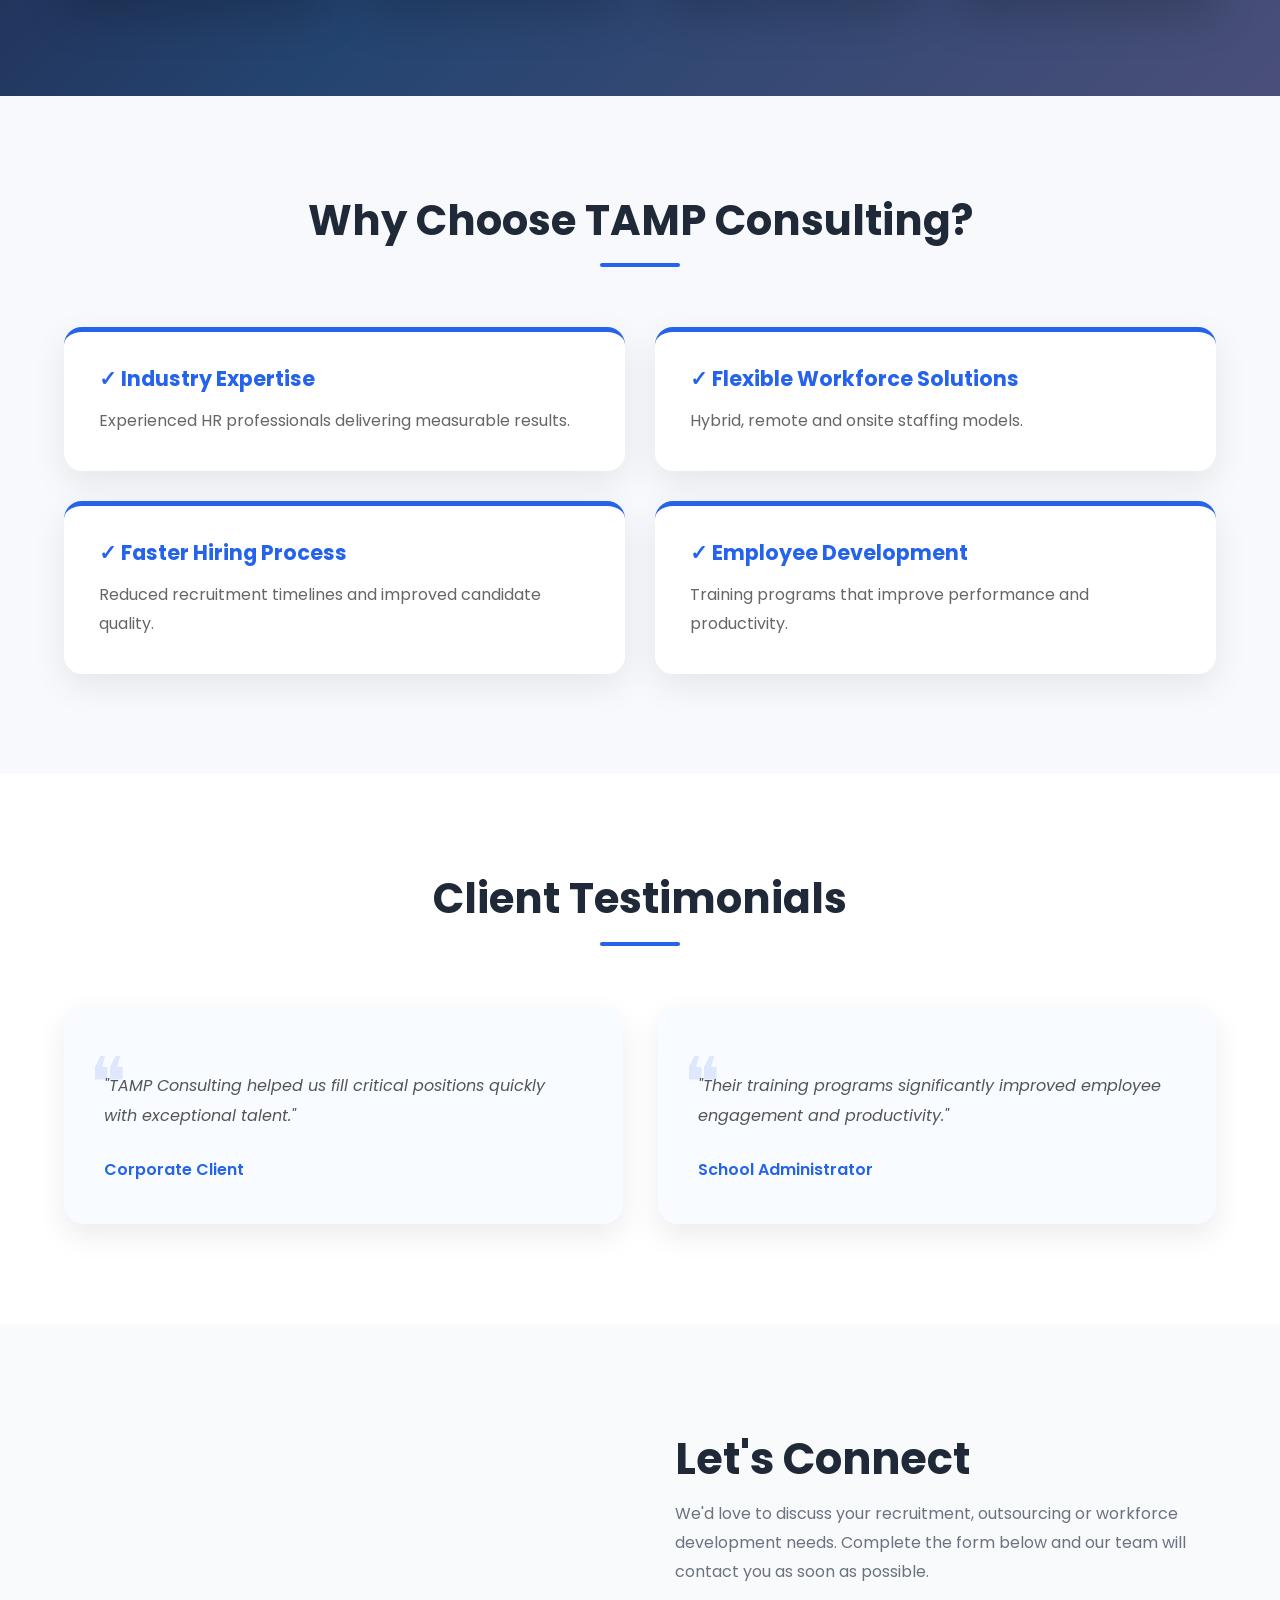
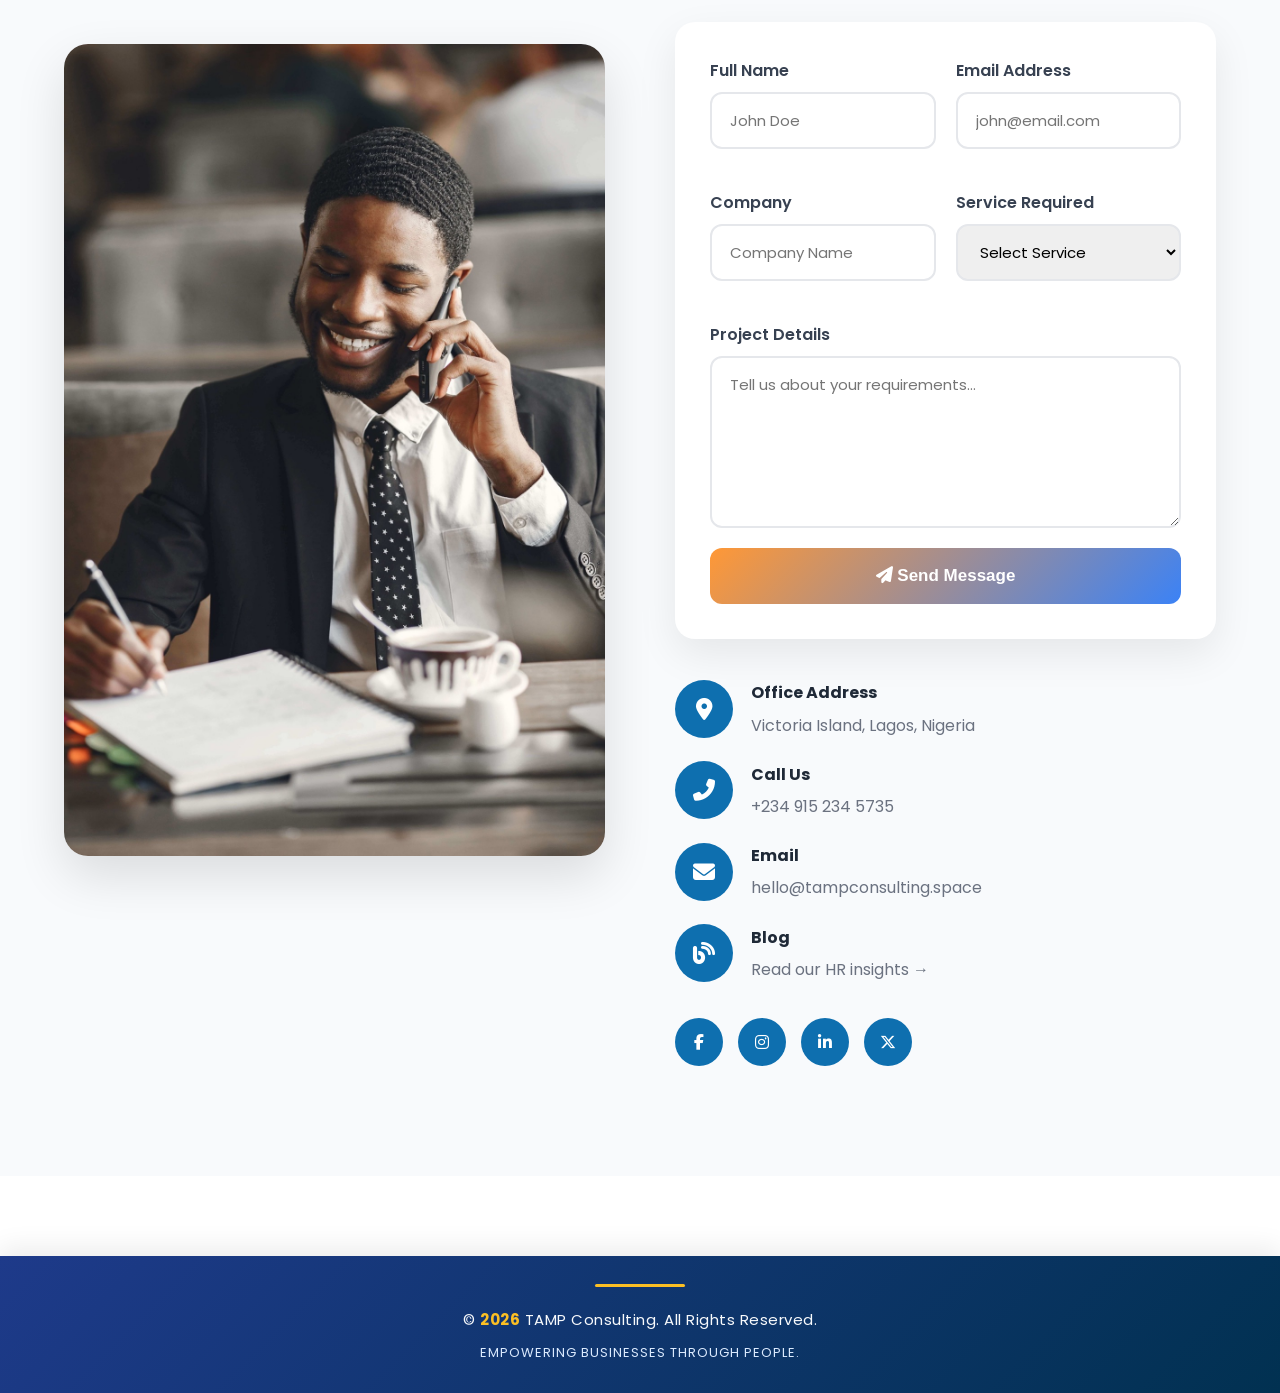
==== commit ff158085: "feat: expand services and strengthen SEO" ====
--- a/public/index.html
+++ b/public/index.html
@@ -7,24 +7,26 @@
 
 
  <!-- Primary SEO -->
-    <title>TAMP Consulting | Human Resource Development Company in Lagos</title>
+    <title>TAMP Consulting | HR, People & Business Solutions in Lagos</title>
 
     <meta name="description"
-          content="TAMP Consulting is a human resource development company in Ikeja, victoria Island, Lagos, Nigeria, offering recruitment, outsourcing, learning, training and workforce development services.">
+          content="TAMP Consulting provides HR, people, career and business support solutions for individuals, entrepreneurs, small businesses, growing companies and enterprises in Lagos, Nigeria.">
 
     <meta name="keywords"
           content="TAMP Consulting, human resources, human capital, recruitment in lagos, Nigeria, workforce training, staffing, personnel training, human resource business partner">
 
     <meta name="author" content="TAMP Consulting">
 
-    <meta name="robots" content="index, follow">
+    <meta name="robots" content="index, follow, max-image-preview:large">
+
+    <meta name="googlebot" content="index, follow">
 
     <!-- Open Graph -->
     <meta property="og:title"
           content="TAMP CONSULTING">
 
     <meta property="og:description"
-          content="TAMP CONSULTING | Recruitment .Outsourcing .Training/Development">
+          content="HR . People . Careers . Business Support">
 
     <meta property="og:image"
           content="https://tampconsulting.space/images/og-image.png">
@@ -33,10 +35,16 @@
           content="website">
 
     <meta property="og:url"
-          content="https://www.tampconsulting.space/">
+          content="https://tampconsulting.space/">
 
     <meta property="og:locale"
           content="en_NG">
+
+    <meta property="og:site_name"
+          content="TAMP Consulting">
+
+    <meta property="og:image:alt"
+          content="TAMP Consulting — HR, People & Business Solutions">
 
     <!-- Twitter -->
     <meta name="twitter:card"
@@ -46,10 +54,13 @@
           content="TAMP CONSULTING">
 
     <meta name="twitter:description"
-          content="TAMP CONSULTING | Recruitment .Outsourcing .Training/Development">
+          content="HR . People . Careers . Business Support">
 
     <meta name="twitter:image"
-          content="images/og-image.png">
+          content="https://tampconsulting.space/images/og-image.png">
+
+    <meta name="twitter:image:alt"
+          content="TAMP Consulting — HR, People & Business Solutions">
 
 
     <!-- ===========================
@@ -67,7 +78,7 @@
     <meta name="theme-color" content="#35b2e8">
 
     <!-- Canonical -->
-    <link rel="canonical" href="https://www.tampconsulting.space/">
+    <link rel="canonical" href="https://tampconsulting.space/">
 
     <link
 
@@ -79,6 +90,65 @@
 <link rel="icon" type="image/png" sizes="32x32" href="images/favicon-32.png">
 <link rel="icon" type="image/png" sizes="16x16" href="images/favicon-16.png">
 <link rel="apple-touch-icon" sizes="180x180" href="images/apple-touch-icon.png">
+
+<!-- Structured data: helps search engines understand the organisation and services. -->
+<script type="application/ld+json">
+{
+  "@context": "https://schema.org",
+  "@graph": [
+    {
+      "@type": "ProfessionalService",
+      "@id": "https://tampconsulting.space/#organization",
+      "name": "TAMP Consulting",
+      "url": "https://tampconsulting.space/",
+      "logo": "https://tampconsulting.space/images/logo.png",
+      "image": "https://tampconsulting.space/images/og-image.png",
+      "description": "HR, people, career and business support solutions for individuals, entrepreneurs, small businesses, growing companies and enterprises in Lagos, Nigeria.",
+      "telephone": "+2349152345735",
+      "email": "hello@tampconsulting.space",
+      "address": {
+        "@type": "PostalAddress",
+        "addressLocality": "Victoria Island",
+        "addressRegion": "Lagos",
+        "addressCountry": "NG"
+      },
+      "areaServed": {
+        "@type": "City",
+        "name": "Lagos"
+      },
+      "sameAs": [
+        "https://facebook.com/tampconsulting",
+        "https://instagram.com/tamp_consults",
+        "https://linkedin.com/company/tampconsulting",
+        "https://x.com/tampconsulting"
+      ]
+    },
+    {
+      "@type": "WebSite",
+      "@id": "https://tampconsulting.space/#website",
+      "url": "https://tampconsulting.space/",
+      "name": "TAMP Consulting",
+      "publisher": {
+        "@id": "https://tampconsulting.space/#organization"
+      },
+      "inLanguage": "en-NG"
+    },
+    {
+      "@type": "ItemList",
+      "name": "TAMP Consulting Service Categories",
+      "itemListElement": [
+        {"@type":"ListItem","position":1,"name":"Individual & Career Services"},
+        {"@type":"ListItem","position":2,"name":"Founder & One-Person Business Solutions"},
+        {"@type":"ListItem","position":3,"name":"Small & Growing Business Solutions"},
+        {"@type":"ListItem","position":4,"name":"Enterprise & Strategic HR"},
+        {"@type":"ListItem","position":5,"name":"Training & Development"},
+        {"@type":"ListItem","position":6,"name":"Students, Graduates & Emerging Professionals"},
+        {"@type":"ListItem","position":7,"name":"Specialist Business Support"}
+      ]
+    }
+  ]
+}
+</script>
 
 <link rel="stylesheet"
 href="https://cdnjs.cloudflare.com/ajax/libs/font-awesome/6.7.2/css/all.min.css">
@@ -163,16 +233,14 @@
 
             <h1>
 
-                Building Stronger Businesses Through
-                <span>People & Strategy</span>
+                HR, People & Business Solutions
+                <span>Built Around Your Goals</span>
 
             </h1>
 
             <p>
 
-                We help organizations recruit exceptional talent,
-                improve workforce performance, and implement business
-                solutions that drive sustainable growth.
+                From career support and founder HR setup to recruitment, outsourced HR, workforce development and strategic people consulting, we support people and businesses at every stage.
 
             </p>
 
@@ -218,78 +286,234 @@
 
 <!-- SERVICES -->
 <section class="services" id="services">
-
     <div class="container">
 
-        <h2>Our Core Services</h2>
-
-        <div class="service-grid">
-
-            <div class="card">
-                <img src="images/recruitment.jpg" 
-                        width="600"
-                        height="450"
-                        alt=""
-                        loading="lazy"
-                        decoding="async">
-                <h3>Talent Acquisition</h3>
-                <p>
-                    The right hire can change everything. We go beyond resumes 
-                    to find professionals who bring the skills, experience, mindset, 
-                    and values your organization needs. From the first shortlist to the 
-                    final placement, we help you avoid costly hiring mistakes and 
-                    build teams that perform, collaborate, and stay. Your next great hire 
-                    is out there. We connect organizations with highly qualified professionals who fit both
-                    technical and cultural requirements. Let’s find them to grow your business. 
-                </p>
-            </div>
-
-            <div class="card">
-                <img src="images/outsourcing.jpg"
-                        width="600"
-                        height="450"
-                        alt=""
-                        loading="lazy"
-                        decoding="async">
-                <h3>HR Outsourcing</h3>
-                <p>
-                    Your business is growing, but suddenly payroll is due, 
-                    CVs need reviewing, employee records are piling up, 
-                    taxes are approaching, and administrative work is stealing time 
-                    from your customers. You don’t have to do it all.
-                    
-                    <br> TAMP Consulting handles the behind-the-scenes work.
-                    CV writing and recruitment support, payroll, accounting, tax administration,
-                    employee records, and everyday administrative duties, 
-                    so micro and retail businesses can operate professionally 
-                    without the cost of a full in-house team. We handle the work. 
-                    You focus on growing the business. </br>
-                </p>
-            </div>
-
-            <div class="card">
-                <img src="images/training.jpg"
-                          width="600"
-                          height="450"
-                          alt=""
-                          loading="lazy"
-                          decoding="async">
-                <h3>Training & Development</h3>
-                <p>
-                    Your team doesn’t need another course they’ll forget by Monday. 
-                    They need skills they can use when the pressure is real. 
-                    TAMP Consulting delivers practical, industry-focused training 
-                    that turns knowledge into confident action—closing skill gaps, 
-                    improving performance, and preparing your people for what’s next. 
-                    Build a workforce that learns, adapts, performs, and grows with your business.
-                    Upskill your workforce with practical, industry-focused learning programs.
-                </p>
-            </div>
-
+        <div class="services-intro">
+            <span class="services-eyebrow">PEOPLE • CAREERS • BUSINESS • STRATEGY</span>
+            <h2>One Consulting Partner.<br><span>Solutions for Every Stage.</span></h2>
+            <p>
+                Whether you are building your career, starting a business, growing a team or leading an established organisation,
+                TAMP Consulting brings practical HR and business support together in one place.
+            </p>
+        </div>
+
+        <!-- SERVICE PATHWAYS -->
+        <div class="pathway-grid">
+            <article class="pathway-card pathway-career">
+                <div class="pathway-icon"><i class="fas fa-user-tie"></i></div>
+                <div class="pathway-number">01</div>
+                <h3>For Individuals</h3>
+                <p>Career tools and professional support for people who want to get hired, grow or reposition themselves.</p>
+                <span class="pathway-services-label">Services include</span>
+                <ul>
+                    <li>CV & Resume Writing</li>
+                    <li>LinkedIn Optimisation</li>
+                    <li>Cover Letter & Application Support</li>
+                    <li>Interview Preparation</li>
+                    <li>Career Coaching</li>
+                    <li>Career Change Support</li>
+                    <li>Professional Branding</li>
+                </ul>
+            </article>
+
+            <article class="pathway-card pathway-founder">
+                <div class="pathway-icon"><i class="fas fa-lightbulb"></i></div>
+                <div class="pathway-number">02</div>
+                <h3>For Founders</h3>
+                <p>Simple HR and administration systems for one-person businesses and entrepreneurs making their first hires.</p>
+                <span class="pathway-services-label">Services include</span>
+                <ul>
+                    <li>Founder HR Setup</li>
+                    <li>HR Starter Package</li>
+                    <li>Recruitment for Small Businesses</li>
+                    <li>Payroll & Employee Administration</li>
+                    <li>Outsourced HR Support</li>
+                    <li>Job Description Development</li>
+                    <li>Employee Handbook & HR Policies</li>
+                    <li>Business Administration Support</li>
+                </ul>
+            </article>
+
+            <article class="pathway-card pathway-growth">
+                <div class="pathway-icon"><i class="fas fa-chart-line"></i></div>
+                <div class="pathway-number">03</div>
+                <h3>For Growing Businesses</h3>
+                <p>Flexible people operations, recruitment and development support for businesses building stronger teams.</p>
+                <span class="pathway-services-label">Services include</span>
+                <ul>
+                    <li>Recruitment & Staffing</li>
+                    <li>HR Outsourcing</li>
+                    <li>Payroll Administration</li>
+                    <li>Employee Onboarding</li>
+                    <li>Employee Offboarding</li>
+                    <li>Performance Management</li>
+                    <li>Learning & Development</li>
+                    <li>Employee Engagement</li>
+                    <li>HR Audit & Business HR Review</li>
+                </ul>
+            </article>
+
+            <article class="pathway-card pathway-enterprise">
+                <div class="pathway-icon"><i class="fas fa-building"></i></div>
+                <div class="pathway-number">04</div>
+                <h3>For Enterprises</h3>
+                <p>Strategic people solutions for larger organisations, leadership teams and complex workforce needs.</p>
+                <span class="pathway-services-label">Services include</span>
+                <ul>
+                    <li>Strategic HR Consulting</li>
+                    <li>Workforce Planning</li>
+                    <li>Organisational Design</li>
+                    <li>Compensation & Benefits Support</li>
+                    <li>Leadership Development</li>
+                    <li>Executive Recruitment</li>
+                    <li>Succession Planning</li>
+                    <li>Employee Relations</li>
+                    <li>HR Policy & Compliance Support</li>
+                    <li>HR Systems & HRIS Support</li>
+                </ul>
+            </article>
+        </div>
+
+        <div class="service-note">
+            <i class="fas fa-sparkles"></i>
+            <div><strong>No one-size-fits-all pricing here.</strong> Services are tailored to your needs. Request a consultation and we will recommend the right scope, delivery format and engagement model.</div>
+        </div>
+
+        <!-- SERVICE DIRECTORY -->
+        <div class="service-directory">
+            <div class="directory-heading">
+                <div>
+                    <span class="services-eyebrow">EXPLORE THE FULL SERVICE MENU</span>
+                    <h3>Find the support you need</h3>
+                </div>
+                <div class="service-filters" role="tablist" aria-label="Filter services">
+                    <button class="service-filter active" data-filter="all" type="button">All Services</button>
+                    <button class="service-filter" data-filter="individual" type="button">Individuals</button>
+                    <button class="service-filter" data-filter="founder" type="button">Founders</button>
+                    <button class="service-filter" data-filter="growth" type="button">Growing Business</button>
+                    <button class="service-filter" data-filter="enterprise" type="button">Enterprise</button>
+                    <button class="service-filter" data-filter="training" type="button">Training</button>
+                </div>
+            </div>
+
+            <div class="service-catalog">
+
+                <div class="catalog-group" id="individual-services" data-group="individual">
+                    <div class="catalog-heading"><span class="catalog-icon"><i class="fas fa-user-tie"></i></span><div><span>01</span><h4>Individual & Career Services</h4><p>Professional support for job seekers, professionals and career changers.</p></div></div>
+                    <div class="catalog-grid">
+                        <article class="service-mini"><h5>CV / Resume Writing</h5><p>Professional, ATS-friendly CVs that clearly present your experience, skills and achievements.</p></article>
+                        <article class="service-mini"><h5>LinkedIn Optimisation</h5><p>We refine your profile so recruiters and employers can quickly understand your professional value.</p></article>
+                        <article class="service-mini"><h5>Cover Letter & Application Support</h5><p>Targeted application documents that connect your experience to the role you are applying for.</p></article>
+                        <article class="service-mini"><h5>Interview Preparation</h5><p>Practical preparation, mock interviews and feedback for common and role-specific interview questions.</p></article>
+                        <article class="service-mini"><h5>Career Coaching</h5><p>Guidance for choosing career directions, improving professional positioning and building a practical career plan.</p></article>
+                        <article class="service-mini"><h5>Career Change Support</h5><p>Reposition your transferable experience when moving into a new industry, function or career path.</p></article>
+                        <article class="service-mini"><h5>Professional Branding</h5><p>Create a stronger professional identity across your CV, LinkedIn, portfolio and other career platforms.</p></article>
+                    </div>
+                </div>
+
+                <div class="catalog-group" id="founder-services" data-group="founder">
+                    <div class="catalog-heading"><span class="catalog-icon"><i class="fas fa-lightbulb"></i></span><div><span>02</span><h4>Founder & One-Person Business Solutions</h4><p>Simple systems for entrepreneurs who need professional HR support without a full HR department.</p></div></div>
+                    <div class="catalog-grid">
+                        <article class="service-mini"><h5>Founder HR Setup</h5><p>Set up employee records, job descriptions, onboarding processes and basic workplace policies before hiring grows.</p></article>
+                        <article class="service-mini"><h5>HR Starter Package</h5><p>A practical foundation of HR documents, employee records, onboarding materials and basic policies.</p></article>
+                        <article class="service-mini"><h5>Recruitment for Small Businesses</h5><p>Role definition, vacancy support, candidate screening and interview coordination for founders.</p></article>
+                        <article class="service-mini"><h5>Payroll & Employee Administration</h5><p>Organise payroll information, employee records, leave records and recurring HR administration.</p></article>
+                        <article class="service-mini"><h5>Outsourced HR Support</h5><p>Use TAMP as your external HR partner through monthly support or project-based engagements.</p></article>
+                        <article class="service-mini"><h5>Job Description Development</h5><p>Clear role descriptions that define responsibilities, expectations, qualifications and performance requirements.</p></article>
+                        <article class="service-mini"><h5>Employee Handbook & HR Policies</h5><p>Practical workplace policies covering areas such as attendance, leave, conduct and performance.</p></article>
+                        <article class="service-mini"><h5>Business Administration Support</h5><p>Selected recurring documentation, records and administration support so founders can focus on growth.</p></article>
+                    </div>
+                </div>
+
+                <div class="catalog-group" id="growth-services" data-group="growth">
+                    <div class="catalog-heading"><span class="catalog-icon"><i class="fas fa-chart-line"></i></span><div><span>03</span><h4>Small & Growing Business Solutions</h4><p>Flexible HR operations and people support for businesses building teams and systems.</p></div></div>
+                    <div class="catalog-grid">
+                        <article class="service-mini"><h5>Recruitment & Staffing</h5><p>Manage recruitment from job description and sourcing through screening and interview coordination.</p></article>
+                        <article class="service-mini"><h5>HR Outsourcing</h5><p>Ongoing HR administration for businesses that need professional support without a large internal HR team.</p></article>
+                        <article class="service-mini"><h5>Payroll Administration</h5><p>Organise payroll information, employee records, deductions and recurring payroll processes.</p></article>
+                        <article class="service-mini"><h5>Employee Onboarding</h5><p>Create a structured new-hire experience covering roles, responsibilities, policies and workplace expectations.</p></article>
+                        <article class="service-mini"><h5>Employee Offboarding</h5><p>Organise employee exits, documentation, handovers and structured departure procedures.</p></article>
+                        <article class="service-mini"><h5>Performance Management</h5><p>Establish practical KPIs, reviews and feedback processes that make expectations clearer.</p></article>
+                        <article class="service-mini"><h5>Learning & Development</h5><p>Practical training programmes designed around workplace skills and business needs.</p></article>
+                        <article class="service-mini"><h5>Employee Engagement</h5><p>Use feedback, surveys, recognition and workplace initiatives to strengthen employee experience.</p></article>
+                        <article class="service-mini"><h5>HR Audit & Business HR Review</h5><p>Review HR processes and documentation to identify gaps and create a practical improvement plan.</p></article>
+                    </div>
+                </div>
+
+                <div class="catalog-group" id="enterprise-services" data-group="enterprise">
+                    <div class="catalog-heading"><span class="catalog-icon"><i class="fas fa-building"></i></span><div><span>04</span><h4>Enterprise & Strategic HR</h4><p>Strategic people solutions for leadership teams, larger organisations and complex workforce needs.</p></div></div>
+                    <div class="catalog-grid">
+                        <article class="service-mini"><h5>Strategic HR Consulting</h5><p>People-focused consulting for leadership teams dealing with growth, structure and workforce challenges.</p></article>
+                        <article class="service-mini"><h5>Workforce Planning</h5><p>Assess current workforce needs and plan future staffing requirements around business growth.</p></article>
+                        <article class="service-mini"><h5>Organisational Design</h5><p>Review departments, reporting structures, responsibilities and roles as organisations grow or restructure.</p></article>
+                        <article class="service-mini"><h5>Compensation & Benefits Support</h5><p>Support salary structures, incentives, allowances and employee benefit frameworks.</p></article>
+                        <article class="service-mini"><h5>Leadership Development</h5><p>Develop managers and emerging leaders through practical leadership and people-management programmes.</p></article>
+                        <article class="service-mini"><h5>Executive Recruitment</h5><p>Support senior and specialist hiring through role definition, sourcing, screening and recruitment coordination.</p></article>
+                        <article class="service-mini"><h5>Succession Planning</h5><p>Identify critical roles and development pathways for future talent and organisational continuity.</p></article>
+                        <article class="service-mini"><h5>Employee Relations</h5><p>Establish structured processes for workplace concerns, grievances and employee-management issues.</p></article>
+                        <article class="service-mini"><h5>HR Policy & Compliance Support</h5><p>Review and organise workplace policies and HR processes against applicable employment requirements.</p></article>
+                        <article class="service-mini"><h5>HR Systems & HRIS Support</h5><p>Support digital systems for employee records, leave, attendance, recruitment and other HR workflows.</p></article>
+                    </div>
+                </div>
+
+                <div class="catalog-group" data-group="training">
+                    <div class="catalog-heading"><span class="catalog-icon"><i class="fas fa-graduation-cap"></i></span><div><span>05</span><h4>Training & Development</h4><p>Practical learning for employees, managers, leaders, teams, graduates and institutions.</p></div></div>
+                    <div class="catalog-grid">
+                        <article class="service-mini"><h5>Corporate Training</h5><p>Practical workplace training customised around the organisation's specific skills gaps.</p></article>
+                        <article class="service-mini"><h5>Management Training</h5><p>Build practical skills in delegation, communication, feedback, performance and team leadership.</p></article>
+                        <article class="service-mini"><h5>Workplace Communication</h5><p>Improve professional communication, collaboration and workplace relationships.</p></article>
+                        <article class="service-mini"><h5>Customer Service Training</h5><p>Strengthen customer-facing teams through communication, professionalism and service-delivery training.</p></article>
+                        <article class="service-mini"><h5>Team Building</h5><p>Structured activities designed to improve communication, collaboration and team relationships.</p></article>
+                        <article class="service-mini"><h5>Career Development Workshops</h5><p>CV, interview, LinkedIn, professional development and workplace-readiness workshops.</p></article>
+                    </div>
+                </div>
+
+                <div class="catalog-group" data-group="growth individual training">
+                    <div class="catalog-heading"><span class="catalog-icon"><i class="fas fa-rocket"></i></span><div><span>06</span><h4>Students, Graduates & Emerging Professionals</h4><p>Work-readiness programmes that help people move confidently from education into employment.</p></div></div>
+                    <div class="catalog-grid">
+                        <article class="service-mini"><h5>Graduate Employability Programme</h5><p>Practical preparation covering CVs, interviews, LinkedIn, workplace etiquette and career planning.</p></article>
+                        <article class="service-mini"><h5>Internship & Work-Readiness Support</h5><p>Prepare students and young professionals for internships and their first workplace experiences.</p></article>
+                        <article class="service-mini"><h5>Career Workshops for Institutions</h5><p>Career and employability workshops for universities, schools, training organisations and institutions.</p></article>
+                    </div>
+                </div>
+
+                <div class="catalog-group" data-group="founder growth enterprise">
+                    <div class="catalog-heading"><span class="catalog-icon"><i class="fas fa-folder-open"></i></span><div><span>07</span><h4>Specialist Business Support</h4><p>Flexible project and recurring support for organisations that need extra capacity.</p></div></div>
+                    <div class="catalog-grid">
+                        <article class="service-mini"><h5>Administrative Outsourcing</h5><p>Selected recurring administrative tasks handled externally so business owners can focus on core operations.</p></article>
+                        <article class="service-mini"><h5>Document & Business Templates</h5><p>Professional HR forms, onboarding documents, job descriptions and internal business templates.</p></article>
+                        <article class="service-mini"><h5>Recruitment Process Setup</h5><p>Build a repeatable hiring process with vacancy templates, screening steps, interviews and candidate tracking.</p></article>
+                        <article class="service-mini"><h5>HR Retainer Services</h5><p>Monthly access to a defined level of HR support instead of relying entirely on one-off projects.</p></article>
+                    </div>
+                </div>
+
+            </div>
+        </div>
+
+        <!-- ENGAGEMENT MODELS -->
+        <div class="engagement-section">
+            <div class="engagement-heading">
+                <span class="services-eyebrow">HOW YOU CAN WORK WITH US</span>
+                <h3>Flexible engagement models</h3>
+                <p>No public pricing for now. We scope the work around your needs and provide a tailored quotation.</p>
+            </div>
+            <div class="engagement-grid">
+                <div class="engagement-card"><i class="fas fa-bolt"></i><h4>One-Off Service</h4><p>Ideal for CVs, interviews, policies, job descriptions, audits, workshops and defined projects.</p></div>
+                <div class="engagement-card"><i class="fas fa-calendar-check"></i><h4>Monthly Support</h4><p>Ongoing HR and administration support for founders and growing businesses that need a reliable partner.</p></div>
+                <div class="engagement-card"><i class="fas fa-layer-group"></i><h4>Business Package</h4><p>A combination of services designed around a business's current stage, workforce and priorities.</p></div>
+                <div class="engagement-card"><i class="fas fa-chess-king"></i><h4>Strategic Project</h4><p>Focused consulting for larger workforce, organisational, leadership or transformation needs.</p></div>
+            </div>
+        </div>
+
+        <div class="services-cta">
+            <div>
+                <span>Not sure what you need?</span>
+                <h3>Tell us the problem. We'll help define the solution.</h3>
+            </div>
+            <a href="#contact" class="btn">Start a Conversation <i class="fas fa-arrow-right"></i></a>
         </div>
 
     </div>
-
 </section>
 
 <!-- ABOUT -->
@@ -571,17 +795,14 @@
 
                                 <option value="">Select Service</option>
 
-                                <option value="Recruitment">
-                                    Recruitment
-                                </option>
-
-                                <option value="HR Outsourcing">
-                                    HR Outsourcing
-                                </option>
-
-                                <option value="Training & Development">
-                                    Training & Development
-                                </option>
+                                <option value="Individual & Career Services">Individual & Career Services</option>
+                                <option value="Founder / Small Business HR">Founder / Small Business HR</option>
+                                <option value="Recruitment & Staffing">Recruitment & Staffing</option>
+                                <option value="HR Outsourcing">HR Outsourcing</option>
+                                <option value="Payroll & Administration">Payroll & Administration</option>
+                                <option value="Training & Development">Training & Development</option>
+                                <option value="Strategic / Enterprise HR">Strategic / Enterprise HR</option>
+                                <option value="Other / Not Sure">Other / Not Sure</option>
 
                             </select>
 
--- a/public/css/services.css
+++ b/public/css/services.css
@@ -1,221 +1,137 @@
-/*=========================================
-            SERVICES SECTION
-=========================================*/
+/* ====================================================
+   TAMP CONSULTING — PREMIUM SERVICES EXPERIENCE
+===================================================== */
 
-.services{
-
-    padding:100px 0;
-
-    background:#F8FAFC;
-
+.services {
+    position: relative;
+    padding: 110px 0 105px;
+    overflow: hidden;
+    background:
+        radial-gradient(circle at 8% 10%, rgba(0,91,150,.08), transparent 28%),
+        radial-gradient(circle at 92% 35%, rgba(245,130,32,.10), transparent 26%),
+        linear-gradient(180deg, #f7fafc 0%, #ffffff 48%, #f8fafc 100%);
 }
 
-.services .container{
-
-    width:90%;
-
-    max-width:1200px;
-
-    margin:auto;
-
+.services::before,
+.services::after {
+    content: "";
+    position: absolute;
+    border-radius: 50%;
+    pointer-events: none;
+    filter: blur(2px);
 }
 
-.services h2{
+.services::before { width: 320px; height: 320px; top: 220px; left: -210px; background: rgba(0,91,150,.06); }
+.services::after { width: 280px; height: 280px; bottom: 80px; right: -180px; background: rgba(245,130,32,.07); }
 
-    text-align:center;
+.services .container { position: relative; z-index: 1; width: min(1240px, 92%); margin: auto; }
 
-    font-size:2.8rem;
+.services-intro { max-width: 850px; margin: 0 auto 52px; text-align: center; }
+.services-eyebrow { display: inline-block; margin-bottom: 12px; color: var(--secondary); font-size: .74rem; font-weight: 800; letter-spacing: .18em; }
+.services-intro h2 { margin: 0 0 18px; color: #082d49; font-size: clamp(2.25rem, 5vw, 4rem); line-height: 1.05; letter-spacing: -.04em; }
+.services-intro h2 span { color: var(--primary); }
+.services-intro p { max-width: 760px; margin: auto; color: #64748b; font-size: 1.04rem; line-height: 1.8; }
 
-    color:#0F172A;
+/* PATHWAYS */
+.pathway-grid { display: grid; grid-template-columns: repeat(4, 1fr); gap: 18px; }
+.pathway-card { position: relative; min-height: 555px; padding: 30px 25px 25px; border: 1px solid rgba(255,255,255,.85); border-radius: 24px; overflow: hidden; color: #fff; box-shadow: 0 22px 55px rgba(15,23,42,.12); transition: transform .35s ease, box-shadow .35s ease; }
+.pathway-card::before { content:""; position:absolute; width:180px; height:180px; right:-70px; top:-70px; border-radius:50%; background:rgba(255,255,255,.09); }
+.pathway-card:hover { transform: translateY(-8px); box-shadow: 0 30px 70px rgba(15,23,42,.18); }
+.pathway-career { background: linear-gradient(145deg, #063e64, #0877a9); }
+.pathway-founder { background: linear-gradient(145deg, #7b3e06, #e67b15); }
+.pathway-growth { background: linear-gradient(145deg, #084d42, #11947e); }
+.pathway-enterprise { background: linear-gradient(145deg, #271d59, #5c4ab1); }
+.pathway-icon { width: 48px; height: 48px; display:grid; place-items:center; border:1px solid rgba(255,255,255,.22); border-radius:14px; background:rgba(255,255,255,.13); font-size:1.1rem; }
+.pathway-number { position:absolute; top:27px; right:24px; font-size:.72rem; font-weight:800; letter-spacing:.15em; opacity:.55; }
+.pathway-card h3 { margin: 28px 0 10px; font-size: 1.35rem; }
+.pathway-card > p { min-height: 78px; color: rgba(255,255,255,.82); font-size:.91rem; line-height:1.65; }
+.pathway-services-label { display:inline-block; margin: 2px 0 7px; padding: 5px 9px; border:1px solid rgba(255,255,255,.18); border-radius:999px; background:rgba(255,255,255,.10); color:rgba(255,255,255,.72); font-size:.66rem; font-weight:800; letter-spacing:.12em; text-transform:uppercase; }
+.pathway-card ul { margin: 7px 0 0; padding: 0; }
+.pathway-card li { margin: 6px 0; color: rgba(255,255,255,.94); font-size:.78rem; line-height:1.45; }
+.pathway-card li::before { content:"✓"; display:inline-block; width:17px; height:17px; margin-right:8px; border-radius:50%; background:rgba(255,255,255,.14); text-align:center; line-height:17px; color:#fff; font-weight:800; }
 
-    margin-bottom:60px;
+.service-note { display:flex; align-items:center; gap:14px; max-width:960px; margin:25px auto 70px; padding:17px 22px; border:1px solid #dbe8ef; border-radius:16px; background:rgba(255,255,255,.82); box-shadow:0 12px 35px rgba(15,23,42,.06); color:#526173; font-size:.88rem; }
+.service-note i { color:var(--secondary); font-size:1.1rem; }
+.service-note strong { color:#0f334d; }
 
-    position:relative;
+/* DIRECTORY */
+.service-directory { padding: 10px 0 0; }
+.directory-heading { display:flex; justify-content:space-between; align-items:flex-end; gap:30px; margin-bottom:32px; }
+.directory-heading h3, .engagement-heading h3 { margin:0; color:#092f4a; font-size:2rem; letter-spacing:-.03em; }
+.service-filters { display:flex; flex-wrap:wrap; justify-content:flex-end; gap:8px; }
+.service-filter { border:1px solid #dce6ed; background:#fff; color:#526173; border-radius:999px; padding:9px 14px; font:inherit; font-size:.76rem; font-weight:700; cursor:pointer; transition:.25s ease; }
+.service-filter:hover, .service-filter.active { background:var(--primary); border-color:var(--primary); color:#fff; box-shadow:0 8px 20px rgba(0,91,150,.18); }
 
+.catalog-group { margin: 0 0 42px; scroll-margin-top: 90px; }
+.catalog-heading { display:flex; align-items:center; gap:16px; margin-bottom:18px; }
+.catalog-icon { flex:0 0 52px; width:52px; height:52px; display:grid; place-items:center; border-radius:16px; color:var(--primary); background:linear-gradient(145deg,#e6f3fa,#fff); border:1px solid #d9e9f1; box-shadow:0 10px 24px rgba(0,91,150,.08); }
+.catalog-heading > div > span { color:var(--secondary); font-size:.67rem; font-weight:800; letter-spacing:.14em; }
+.catalog-heading h4 { margin:1px 0 3px; color:#12344b; font-size:1.2rem; }
+.catalog-heading p { margin:0; color:#718096; font-size:.86rem; }
+.catalog-grid { display:grid; grid-template-columns:repeat(3,1fr); gap:13px; }
+.service-mini { position:relative; min-height:150px; padding:24px 21px 21px; border:1px solid rgba(207,225,235,.95); border-radius:18px; background:linear-gradient(145deg,#ffffff 0%,#f8fbfd 100%); box-shadow:0 10px 28px rgba(15,23,42,.055); overflow:hidden; transition:transform .3s ease, box-shadow .3s ease, border-color .3s ease; }
+.service-mini::before { content:""; position:absolute; left:0; top:0; width:100%; height:4px; background:var(--card-accent,linear-gradient(90deg,var(--primary),var(--secondary))); opacity:.95; }
+.service-mini::after { content:""; position:absolute; right:-42px; top:-42px; width:105px; height:105px; border-radius:50%; background:var(--card-glow,rgba(0,91,150,.07)); pointer-events:none; transition:transform .35s ease, opacity .35s ease; }
+.service-mini:hover { transform:translateY(-5px); border-color:rgba(0,91,150,.24); box-shadow:0 18px 38px rgba(15,23,42,.105); }
+.service-mini:hover::after { transform:scale(1.35); opacity:.9; }
+.catalog-group[data-group="individual"] .service-mini { --card-accent:linear-gradient(90deg,#006aa6,#49a7d3); --card-glow:rgba(0,106,166,.08); }
+.catalog-group[data-group="founder"] .service-mini { --card-accent:linear-gradient(90deg,#d96d13,#f4a261); --card-glow:rgba(217,109,19,.09); }
+.catalog-group[data-group="growth"] .service-mini { --card-accent:linear-gradient(90deg,#087c6c,#4db6a5); --card-glow:rgba(8,124,108,.08); }
+.catalog-group[data-group="enterprise"] .service-mini { --card-accent:linear-gradient(90deg,#5141a1,#8b7bd5); --card-glow:rgba(81,65,161,.08); }
+.catalog-group[data-group="training"] .service-mini { --card-accent:linear-gradient(90deg,#9a5b00,#e4a43b); --card-glow:rgba(154,91,0,.08); }
+.service-mini h5 { position:relative; z-index:1; margin:2px 0 9px; color:#102f46; font-size:1rem; line-height:1.32; letter-spacing:-.01em; }
+.service-mini h5::before { content:""; display:inline-block; width:7px; height:7px; margin:0 9px 2px 0; border-radius:50%; background:var(--card-accent, var(--primary)); vertical-align:middle; }
+.service-mini p { position:relative; z-index:1; margin:0; max-width:48ch; color:#596b7b; font-size:.81rem; line-height:1.7; }
+
+/* ENGAGEMENT */
+.engagement-section { margin-top:65px; padding:50px 0 0; border-top:1px solid #e4ebef; }
+.engagement-heading { text-align:center; max-width:720px; margin:0 auto 28px; }
+.engagement-heading p { margin:10px 0 0; color:#718096; font-size:.92rem; }
+.engagement-grid { display:grid; grid-template-columns:repeat(4,1fr); gap:14px; }
+.engagement-card { padding:24px 21px; border-radius:18px; background:#0b3049; color:#fff; box-shadow:0 15px 35px rgba(11,48,73,.12); }
+.engagement-card i { color:#ffae67; font-size:1.15rem; }
+.engagement-card h4 { margin:14px 0 7px; font-size:1rem; }
+.engagement-card p { margin:0; color:rgba(255,255,255,.72); font-size:.78rem; line-height:1.65; }
+
+.services-cta { display:flex; align-items:center; justify-content:space-between; gap:30px; margin-top:55px; padding:30px 34px; border-radius:22px; background:linear-gradient(120deg,#005B96,#083b5b); color:#fff; box-shadow:0 22px 50px rgba(0,91,150,.18); }
+.services-cta span { color:#ffb26e; font-size:.75rem; font-weight:800; letter-spacing:.1em; text-transform:uppercase; }
+.services-cta h3 { margin:5px 0 0; font-size:1.45rem; }
+.services-cta .btn { flex-shrink:0; background:#f58220; }
+.services-cta .btn i { margin-left:8px; }
+
+.catalog-group.is-hidden { display:none; }
+
+@media(max-width:1080px){
+    .pathway-grid { grid-template-columns:repeat(2,1fr); }
+    .pathway-card { min-height:0; }
+    .pathway-card > p { min-height:auto; }
+    .directory-heading { align-items:flex-start; flex-direction:column; }
+    .service-filters { justify-content:flex-start; }
+    .catalog-grid { grid-template-columns:repeat(2,1fr); }
+    .engagement-grid { grid-template-columns:repeat(2,1fr); }
 }
 
-.services h2::after{
-
-    content:"";
-
-    width:90px;
-
-    height:4px;
-
-    background:#2563EB;
-
-    display:block;
-
-    margin:18px auto 0;
-
-    border-radius:30px;
-
+@media(max-width:680px){
+    .services { padding:80px 0; }
+    .services .container { width:min(94%, 1240px); }
+    .services-intro { margin-bottom:38px; }
+    .services-intro h2 { font-size:2.25rem; }
+    .services-intro p { font-size:.92rem; }
+    .pathway-grid { grid-template-columns:1fr; gap:14px; }
+    .pathway-card { min-height:auto; padding:25px 22px 26px; }
+    .pathway-card h3 { margin-top:20px; }
+    .service-note { align-items:flex-start; margin:18px auto 52px; padding:16px; font-size:.78rem; }
+    .directory-heading h3, .engagement-heading h3 { font-size:1.55rem; }
+    .service-filters { gap:6px; }
+    .service-filter { padding:8px 11px; font-size:.69rem; }
+    .catalog-heading { align-items:flex-start; }
+    .catalog-heading h4 { font-size:1.02rem; }
+    .catalog-heading p { font-size:.76rem; line-height:1.5; }
+    .catalog-grid { grid-template-columns:1fr; gap:10px; }
+    .service-mini { min-height:0; padding:18px; }
+    .engagement-section { margin-top:48px; padding-top:38px; }
+    .engagement-grid { grid-template-columns:1fr; }
+    .services-cta { flex-direction:column; align-items:flex-start; padding:25px 22px; }
+    .services-cta h3 { font-size:1.2rem; }
+    .services-cta .btn { width:100%; }
 }
-
-/*=========================================
-            GRID
-=========================================*/
-
-.service-grid{
-
-    display:grid;
-
-    grid-template-columns:repeat(3,1fr);
-
-    gap:35px;
-
-}
-
-/*=========================================
-            CARD
-=========================================*/
-
-.card{
-
-    background:#fff;
-
-    border-radius:20px;
-
-    overflow:hidden;
-
-    text-align:left;
-
-    box-shadow:0 15px 40px rgba(0,0,0,.08);
-
-    transition:all .35s ease;
-
-    font-size: .98rem;
-
-}
-
-.card:hover{
-
-    transform:translateY(-12px);
-
-    box-shadow:0 25px 55px rgba(0,0,0,.15);
-
-}
-
-/*=========================================
-            IMAGE
-=========================================*/
-
-.card img{
-
-    width:100%;
-
-    height:230px;
-
-    object-fit:cover;
-
-    transition:.45s;
-
-}
-
-.card:hover img{
-
-    transform:scale(1.08);
-
-}
-
-/*=========================================
-            CONTENT
-=========================================*/
-
-.card h3{
-
-    font-size:1.45rem;
-
-    color:#2563EB;
-
-    margin:30px 25px 15px;
-
-}
-
-.card p{
-
-    color:#555;
-
-    line-height:1.8;
-
-    padding:0 25px 35px;
-
-    font-size:1rem;
-
-}
-
-/*=========================================
-            HOVER ACCENT
-=========================================*/
-
-.card::before{
-
-    content:"";
-
-    display:block;
-
-    width:100%;
-
-    height:5px;
-
-    background:#2563EB;
-
-    transform:scaleX(0);
-
-    transition:.35s;
-
-    transform-origin:left;
-
-}
-
-.card:hover::before{
-
-    transform:scaleX(1);
-
-}
-
-/*=========================================
-            RESPONSIVE
-=========================================*/
-
-@media(max-width:992px){
-
-.service-grid{
-
-grid-template-columns:repeat(2,1fr);
-
-}
-
-}
-
-@media(max-width:768px){
-
-.services{
-
-padding:80px 0;
-
-}
-
-.services h2{
-
-font-size:2.2rem;
-
-margin-bottom:45px;
-
-}
-
-.service-grid{
-
-grid-template-columns:1fr;
-
-gap:30px;
-
-}
-
-.card img{
-
-height:220px;
-
-}
-
-}
